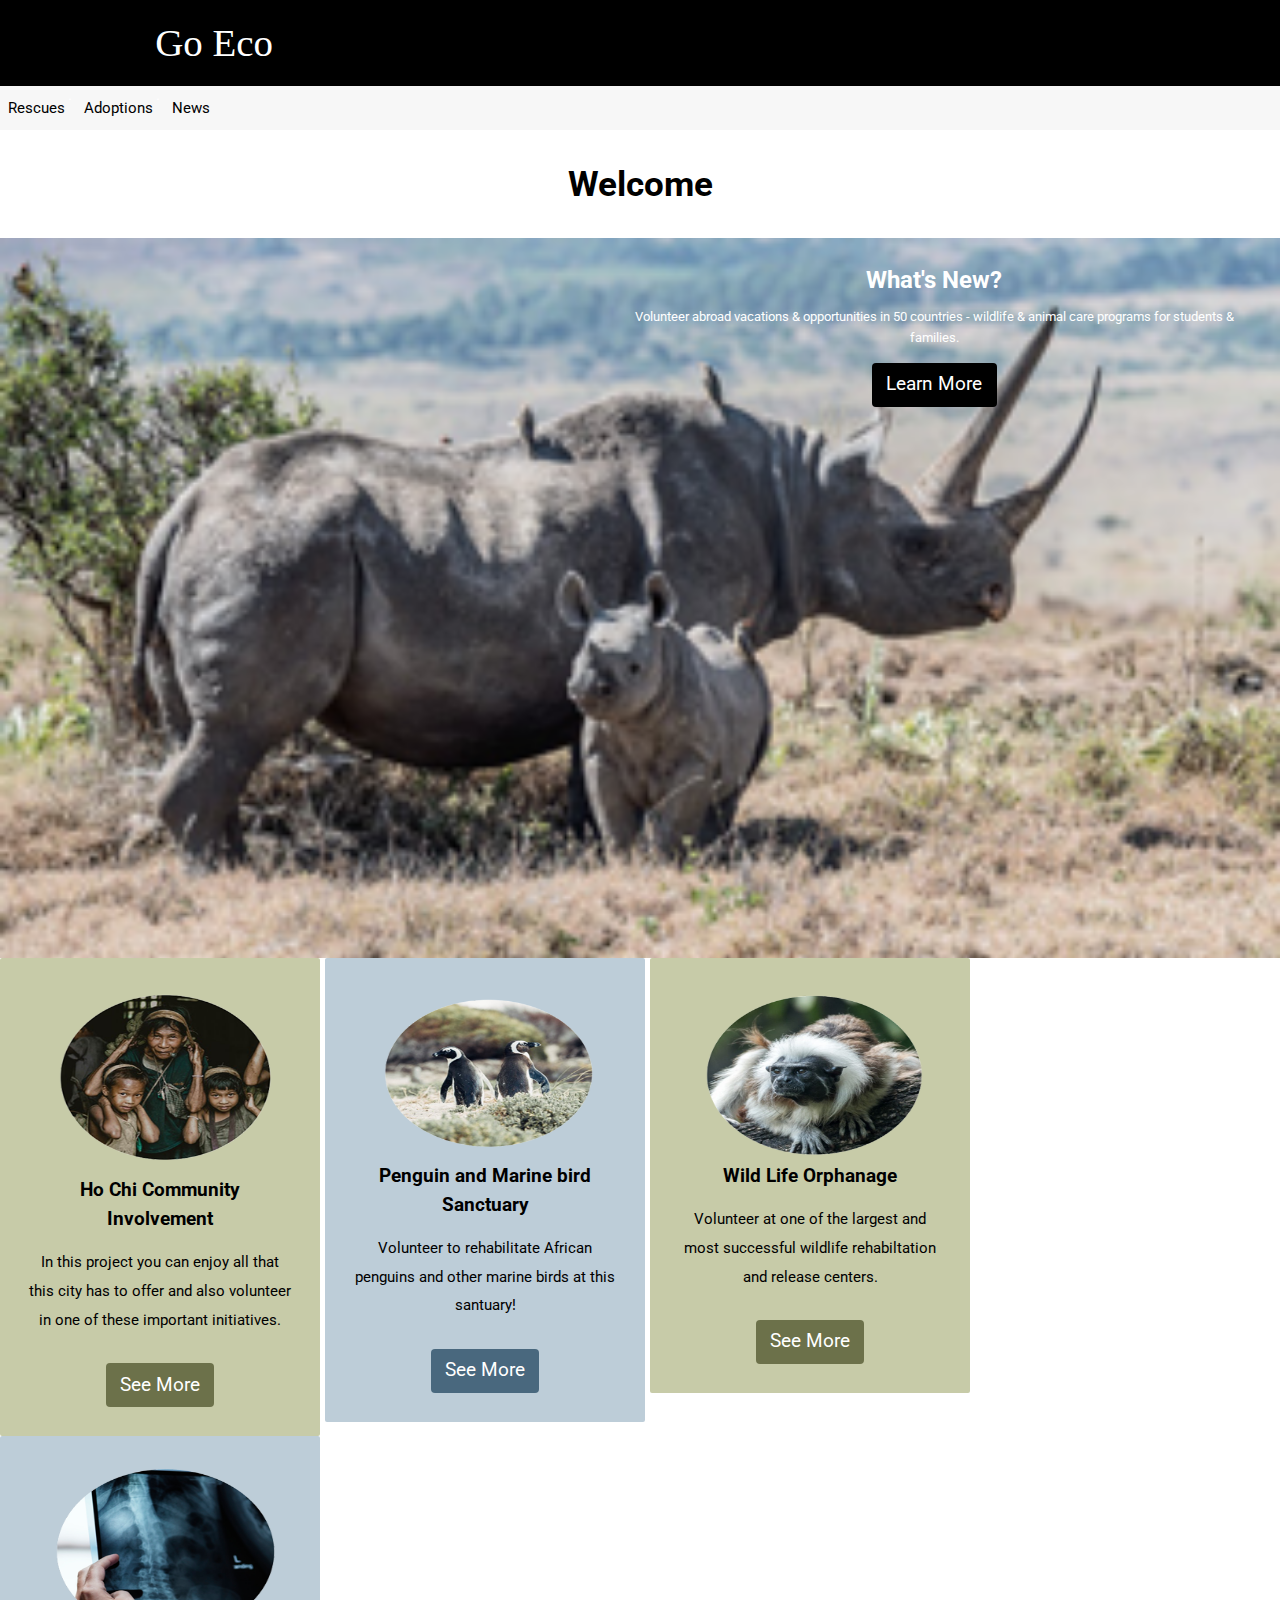
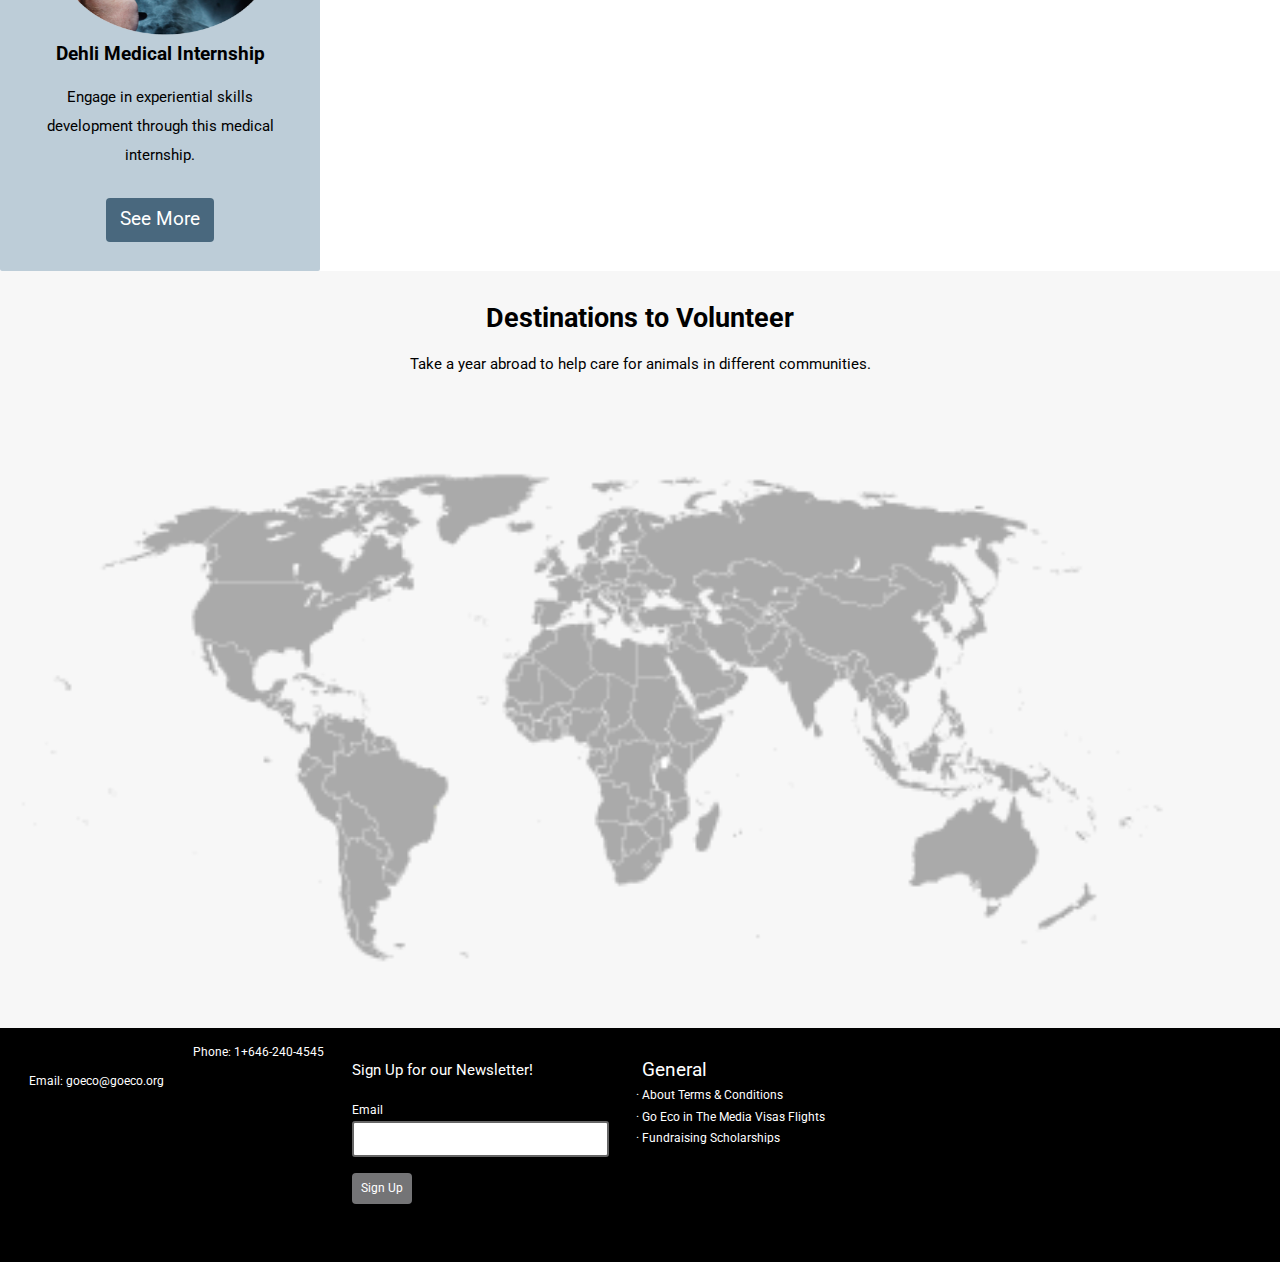
==== index.html @ 53621dcb "Change the image extension" ====
<!DOCTYPE html>
<html lang="en" dir="ltr">
<head>
  <meta charset="utf-8">
  <title>Go Eco</title>
  <meta name="viewport" content="width=device-width, initial-scale=1">
  <link href="css/modules.css" rel="stylesheet">
  <link href="css/grid.css" rel="stylesheet">
  <link href="css/type.css" rel="stylesheet">
  <link href="css/main.css" rel="stylesheet">
  <link href="https://fonts.googleapis.com/css?family=Roboto" rel="stylesheet">
  <link rel="shortcut icon" type="image/png" href="images/favicon.png">
</head>
<body>

  <ul class="skip-links">
    <li><a href="#nav">jump to navigation</a></li>
    <li><a href="#main">jump to the main content</a></li>
  </ul>

  <header role="banner" class="masthead">
    <div class="wrapper pad-t-1-2 pad-b-1-2 gutter-1-2">
      <p class="name zetta push-0">Go Eco</p>
    </div>

    <nav id="nav" role="navigation" class="nav list-group" tabindex="0">
      <div>
        <ul class="micro push-0">
          <li><a class="island-1-2 xs-1-4 s-1-4" href="rescues.html">Rescues</a></li>
          <li><a class="island-1-2 xs-1-4 s-1-4" href="adopt.html">Adoptions</a></li>
          <li><a class="island-1-2 xs-1-4 s-1-4" href="news.html">News</a></li>
        </ul>
      </div>
    </nav>
  </header>

  <main role="main" id="main" tabindex="0">
    <h1 class="text-center pad-t">Welcome</h1>
    <section>
      <div class="banner relative">
        <div class="embed embed-16by9">
          <img class="embed-item img-flex" src="images/rhinos.png" alt="A baby rhino with it's mother">
        </div>
        <div class="island header-float center-text absolute banner-content max-length">
          <h2 class="giga push-1-4">What's New?</h2>
          <p class="nano push-1-2">Volunteer abroad vacations & opportunities in 50 countries - wildlife & animal care programs for students & families.</p>
          <div class="text-center">
            <a href="news.html" class="btn learn">Learn More</a>
          </div>
        </div>
      </div>
    </section>

    <section class="unit">
      <div class="unit xs-1 s-1 m-1-2 l-1-4 card-g island text-center">
        <div class="embed embed-3by2">
          <img class="embed-item img-flex pic" src="images/community.png" alt="A group of Ho Chi community members">
        </div>
        <h2 class="kilo push-1-2 pad-t-1-2">Ho Chi Community Involvement</h2>
        <p class="micro">In this project you can enjoy all that this city has to offer and also volunteer in one of these important initiatives.</p>
        <a href="rescues.html" class="btn green sign kilo">See More</a>
      </div>

      <div class="unit xs-1 s-1 m-1-2 l-1-4 card-b island text-center">
        <div class="embed embed-3by2">
          <img class="embed-item img-flex pic" src="images/penguins.png" alt="Two penguins back to back">
        </div>
        <h2 class="kilo push-1-2">Penguin and Marine bird Sanctuary</h2>
        <p class="micro">Volunteer to rehabilitate African penguins and other marine birds at this santuary!</p>
        <a href="rescues.html" class="btn blue sign kilo">See More</a>
      </div>

      <div class="unit xs-1 s-1 m-1-2 l-1-4 card-g island text-center">
        <div class="embed embed-3by2">
          <img class="embed-item img-flex pic" src="images/wildlife.png" alt="Monkey on a branch">
        </div>
        <h2 class="kilo push-1-2">Wild Life Orphanage</h2>
        <p class="micro">Volunteer at one of the largest and most successful wildlife rehabiltation and release centers.</p>
        <a href="rescues.html" class="btn green sign kilo">See More</a>
      </div>

      <div class="unit xs-1 s-1 m-1-2 l-1-4 card-b island text-center">
        <div class="embed embed-3by2">
          <img class="embed-item img-flex pic" src="images/medical.png" alt="The x-ray of an animal spine">
        </div>
        <h2 class="kilo push-1-2">Dehli Medical Internship</h2>
        <p class="micro">Engage in experiential skills development through this medical internship.</p>
        <a href="rescues.html" class="btn blue sign kilo">See More</a>
      </div>

      <div class="unit destination">
        <h2 class="tera text-center pad-t push-1-2">Destinations to Volunteer</h2>
        <p class="text-center micro gutter-1-2 push-2">Take a year abroad to help care for animals in different communities.</p>
        <div class="embed embed-24by10 pic push-2">
          <img class="embed-item img-flex" src="images/map.png" alt="Animation of digital map">
        </div>
      </div>
    </section>
  </main>

  <footer role="contentinfo" class="grid end island-1-2">
    <div class="unit">
      <p class="micro white-type pico gutter-1-2 pad-t push-1-2">Email: goeco@goeco.org</p>
    </div>

    <div class="unit">
      <p class="micro white-type pico gutter-1-2 push-1-2">Phone: 1+646-240-4545</p>
    </div>

    <form class="unit" method="POST" action="https://formspree.io/sund0037@algonquinlive.com">
      <div class="unit push island-1-2">
        <p class="micro push-1-2 white-type">Sign Up for our Newsletter!</p>
        <label class="pico white-type" for="email">Email</label>
        <input class="push-1-2" id="email" type="email" name="email" required>
        <a href="news.html" class="btn sign-up sign pico">Sign Up</a>
      </div>
      <div class="unit island-1-2 xs-1-2 s-1-2 m-1-3">
        <p class="white-type kilo push-0">General</p>
        <ul class="white-type pico">
          <li>About</li>
          <li>Terms & Conditions</li>
          <li>Go Eco in The Media</li>
          <li>Visas</li>
          <li>Flights</li>
          <li>Fundraising</li>
          <li>Scholarships</li>
        </ul>
      </div>
    </form>
  </footer>

</body>
</html>
---- css/modules.css ----
/*
 * Modulifier || Code released under the UNLICENSE
 * Code under other copyrights & licenses listed below.
 * https://modulifier.web-dev.tools/#responsive;images;list-group;embed;media-object;icons;hidden;positioning;nice-lists;forms;buttons;accessibility;print
 */

@-moz-viewport { width: device-width; scale: 1; }
@-ms-viewport { width: device-width; scale: 1; }
@-o-viewport { width: device-width; scale: 1; }
@-webkit-viewport { width: device-width; scale: 1; }
@viewport { width: device-width; scale: 1; }

html {
  box-sizing: border-box;
  -moz-text-size-adjust: 100%;
  -ms-text-size-adjust: 100%;
  -webkit-text-size-adjust: 100%;
  text-size-adjust: 100%;
}

*, *::before, *::after {
  box-sizing: inherit;
}

body {
  margin: 0;
}

article,
aside,
details,
figcaption,
figure,
footer,
header,
main,
menu,
nav,
section,
summary {
  display: block;
}

audio,
canvas,
progress,
video {
  display: inline-block;
  vertical-align: baseline;
}

template {
  display: none;
}

details {
  cursor: pointer;
}

audio:not([controls]) {
  display: none;
  height: 0;
}

a,
area,
button,
input,
label,
select,
textarea,
[tabindex] {
  -ms-touch-action: manipulation;
  touch-action: manipulation;
}

img {
  border: 0;
}

.img-flex,
.img-flex img {
  display: block;
  width: 100%;
}

svg {
  fill: currentColor;
}

svg:not(:root) {
  overflow: hidden;
}

svg.img-flex {
  width: 100%;
  height: 100%;
}

.image-replacement, .ir {
  overflow: hidden;
  direction: ltr;
  text-align: left;
  text-indent: 100%;
  white-space: nowrap;
}

.list-group, .list-group-inline, .list-group--inline {
  padding-left: 0;
  list-style-type: none;
}

.list-group > dd {
  margin-left: 0;
}

.list-group-inline::before,
.list-group-inline::after,
.list-group--inline::before,
.list-group--inline::after {
  content: "";
  display: table;
}

.list-group-inline::after,
.list-group--inline::after {
  clear: both;
}

.list-group-inline > li,
.list-group--inline > li {
  display: inline-block;
}

.list-group-inline > dt,
.list-group--inline > dt {
  clear: left;
  float: left;
  width: 11em;
}

.list-group-inline > dd,
.list-group--inline > dd {
  float: left;
  min-width: 12em;
}

.embed {
  margin-left: 0;
  margin-right: 0;
  overflow: hidden;
  position: relative;
  width: 100%;
}

.embed-1by1, .embed--1by1 {
  padding-top: 100%; /* Square */
}

.embed-4by3, .embed--4by3 {
  padding-top: 75%; /* Traditional TV/computer screens */
}

.embed-iso216, .embed--iso216 {
  padding-top: 70.92%; /* A-standard paper sizes */
}

.embed-3by2, .embed--3by2 {
  padding-top: 66.6%; /* Classic 35 mm film & most digital photos, landscape */
}

.embed-2by3, .embed--2by3 {
  padding-top: 150%; /* Classic 35 mm film & most digital photos, portrait */
}

.embed-golden, .embed--golden {
  padding-top: 61.8%; /* The Golden Ratio */
}

.embed-16by9, .embed--16by9 {
  padding-top: 56.25%; /* HD TV */
}

.embed-185by100, .embed--185by100 {
  padding-top: 54.05%; /* Common widescreen cinema */
}

.embed-24by10, .embed--24by10 {
  padding-top: 41.667%; /* Widescreen cinema: 2.4:1 */
}

.embed-3by1, .embed--3by1 {
  padding-top: 33.3333%; /* Panorama photos */
}

.embed-4by1, .embed--4by1 {
  padding-top: 25%; /* Polyvision */
}

.embed-5by1, .embed--5by1 {
  padding-top: 20%; /* Really wide... */
}

.embed-item, .embed__item {
  min-height: 100%;
  left: 0;
  position: absolute;
  top: 0;
  width: 100%;
}

.media {
  overflow: hidden;
}

.media-img, .media__img {
  float: left;
}

.media-img-reversed, .media__img--reversed {
  float: right;
}

.media-img-stacked, .media__img--stacked {
  float: none;
}

.media-body, .media__body {
  overflow: hidden;
  min-width: 12em; /* Slightly less than 200px, responsiveness built in */
}

.icon {
  display: inline-block;
  position: relative;
  background: transparent none no-repeat center center;
  background-size: contain;
  vertical-align: middle;
}

.i-16, .i--16 {
  height: 16px;
  width: 16px;
}

.i-18, .i--18 {
  height: 18px;
  width: 18px;
}

.i-20, .i--20 {
  height: 20px;
  width: 20px;
}

.i-24, .i--24 {
  height: 24px;
  width: 24px;
}

.i-32, .i--32 {
  height: 32px;
  width: 32px;
}

.i-48, .i--48 {
  height: 48px;
  width: 48px;
}

.i-64, .i--64 {
  height: 64px;
  width: 64px;
}

.i-96, .i--96 {
  height: 96px;
  width: 96px;
}

.i-128, .i--128 {
  height: 128px;
  width: 128px;
}

.i-192, .i--192 {
  height: 192px;
  width: 192px;
}

.i-256, .i--256 {
  height: 256px;
  width: 256px;
}

.icon img,
.icon svg {
  left: 0;
  height: 100%;
  position: absolute;
  top: 0;
  width: 100%;
  fill: currentColor;
}

.icon-label {
  vertical-align: middle;
}

.icon-link,
.icon-link:focus,
.icon-link:hover {
  text-decoration: none;
}

[hidden], .hidden {
  /* stylelint-disable declaration-no-important */
  display: none !important;
  visibility: hidden !important;
  /* stylelint-enable */
}

.visually-hidden {
  height: 1px;
  margin: -1px;
  overflow: hidden;
  padding: 0;
  position: absolute;
  width: 1px;
  border: 0;
  clip: rect(0 0 0 0);
  clip-path: inset(50%);
}

.visually-hidden.focusable:active, .visually-hidden.focusable:focus {
  height: auto;
  margin: 0;
  overflow: visible;
  position: static;
  width: auto;
  clip: auto;
  clip-path: none;
}

.invisible {
  visibility: hidden;
}

.chop,
.crop {
  overflow: hidden;
}

.truncate {
  max-width: 100%;
  overflow: hidden;
  width: 100%;
  text-overflow: ellipsis;
  white-space: nowrap;
}

.scrollable {
  max-width: 100%;
  overflow-x: auto;
  overflow-y: hidden;
  -webkit-overflow-scrolling: touch;
}

.clearfix::after {
  content: " ";
  display: block;
  clear: both;
}

.left {
  float: left;
}

.right {
  float: right;
}

.center-text,
.center-flow {
  text-align: center;
}

.center-block {
  margin-left: auto;
  margin-right: auto;
}

.no-auto-margins,
.not-centered {
  /* stylelint-disable declaration-no-important */
  margin-left: 0 !important;
  margin-right: 0 !important;
  /* stylelint-enable */
}

.center-content,
.center-content-vertical,
.center-contents,
.center-contents-vertical {
  display: -webkit-flex;
  display: -ms-flexbox;
  display: flex;
  -webkit-justify-content: center;
  -ms-flex-pack: center;
  justify-content: center;
  -webkit-align-items: center;
  -ms-flex-align: center;
  align-items: center;
  -webkit-align-content: center;
  -ms-flex-line-pack: center;
  align-content: center;
  -webkit-flex-direction: column wrap;
  -ms-flex-direction: column wrap;
  flex-flow: column wrap;
}

.center-content-start,
.center-content-vertical-start,
.center-contents-start,
.center-contents-vertical-start {
  display: -webkit-flex;
  display: -ms-flexbox;
  display: flex;
  -webkit-justify-content: center;
  -ms-flex-pack: center;
  justify-content: center;
  -webkit-flex-direction: column wrap;
  -ms-flex-direction: column wrap;
  flex-flow: column wrap;
}

.center-content-horizontal,
.center-contents-horizontal {
  display: -webkit-flex;
  display: -ms-flexbox;
  display: flex;
  -webkit-justify-content: center;
  -ms-flex-pack: center;
  justify-content: center;
  -webkit-align-items: center;
  -ms-flex-align: center;
  align-items: center;
  -webkit-align-content: center;
  -ms-flex-line-pack: center;
  align-content: center;
  -webkit-flex-direction: row wrap;
  -ms-flex-direction: row wrap;
  flex-flow: row wrap;
}

.inline {
  display: inline;
}

.block {
  display: block;
}

.inline-block, .ib {
  display: inline-block;
}

.valign-top {
  vertical-align: top;
}

.valign-bottom {
  vertical-align: bottom;
}

.valign-middle {
  vertical-align: middle;
}

.fixed {
  position: fixed;
}

.relative {
  position: relative;
}

[class*="pin-"],
.absolute {
  position: absolute;
}

.static {
  position: static;
}

.zindex-1 {
  z-index: 1;
}

.zindex-2 {
  z-index: 2;
}

.zindex-3 {
  z-index: 3;
}

.zindex-1000 {
  z-index: 1000;
}

.pin-top-left,
.pin-left-top,
.pin-tl,
.pin-lt {
  top: 0;
  left: 0;
}

.pin-top-right,
.pin-right-top,
.pin-tr,
.pin-rt {
  top: 0;
  right: 0;
}

.pin-bottom-left,
.pin-left-bottom,
.pin-bl,
.pin-lb {
  bottom: 0;
  left: 0;
}

.pin-bottom-right,
.pin-right-bottom,
.pin-br,
.pin-rb {
  bottom: 0;
  right: 0;
}

.pin-top-center,
.pin-center-top,
.pin-tc,
.pin-ct {
  left: 50%;
  top: 0;
  transform: translateX(-50%);
}

.pin-bottom-center,
.pin-center-bottom,
.pin-bc,
.pin-cb {
  bottom: 0;
  left: 50%;
  transform: translateX(-50%);
}

.pin-center-left,
.pin-left-center,
.pin-cl,
.pin-lc {
  left: 0;
  top: 50%;
  transform: translateY(-50%);
}

.pin-center-right,
.pin-right-center,
.pin-cr,
.pin-rc {
  right: 0;
  top: 50%;
  transform: translateY(-50%);
}

.pin-center, .pin-c {
  left: 50%;
  top: 50%;
  transform: translate(-50%, -50%);
}

.width-quarter, .w-1-4 {
  width: 25%;
}

.width-half, .w-1-2 {
  width: 50%;
}

.width-full, .w-1 {
  width: 100%;
}

.height-quarter, .h-1-4 {
  height: 25%;
}

.height-half, .h-1-2 {
  height: 50%;
}

.height-full, .h-1 {
  height: 100%;
}

.height-win-quarter, .h-w-1-4 {
  height: 25vh;
  max-height: 46em;
}

.height-win-half, .h-w-1-2 {
  height: 50vh;
  max-height: 46em;
}

.height-win-full, .h-w-1 {
  height: 100vh;
  max-height: 46em;
}

ul {
  list-style-type: none;
}

ul > li::before {
  content: "·";
  float: left;
  margin-left: -1.6em;
  width: 1.3em;
  text-align: right;
}

ol {
  counter-reset: ol-simple-numbers;
  list-style-type: none;
}

ol > li::before {
  float: left;
  margin-left: -1.6em;
  width: 1.3em;
  counter-increment: ol-simple-numbers;
  content: counter(ol-simple-numbers);
  text-align: right;
}

.list-group > li::before,
.list-group-inline > li::before,
.list-group--inline > li::before {
  content: none;
}

/* stylelint-disable no-descending-specificity */

/*
 * (c) Nicolas Gallagher and Jonathan Neal of Normalize.css || MIT License
 *     https://necolas.github.io/normalize.css/
 */

button,
input,
optgroup,
select,
textarea {
  color: inherit;
  font: inherit;
  margin: 0;
}

button,
input {
  overflow: visible;
}

button,
select {
  text-transform: none;
}

button,
html [type="button"],
[type="reset"],
[type="submit"] {
  -webkit-appearance: button;
  cursor: pointer;
}

button[disabled],
html input[disabled] {
  cursor: default;
}

button::-moz-focus-inner,
input::-moz-focus-inner {
  border: 0;
  padding: 0;
}

[type="checkbox"],
[type="radio"] {
  opacity: 0;
  position: absolute;
  height: 1px;
  width: 1px;
}

[type="number"]::-webkit-inner-spin-button,
[type="number"]::-webkit-outer-spin-button {
  height: auto;
}

[type="search"]::-webkit-search-cancel-button,
[type="search"]::-webkit-search-decoration {
  -webkit-appearance: none;
}

fieldset {
  padding-left: 0;
  padding-right: 0;

  border: 0;
  border-top: 2px solid #666;
}

legend {
  color: inherit;
  display: table;
  max-width: 100%;
  padding: 0 .3em 0 0;
  white-space: normal;

  border: 0;

  font-weight: bold;
}

optgroup {
  font-weight: bold;
}

::-webkit-input-placeholder {
  color: inherit;
  opacity: .54;
}

::-webkit-file-upload-button {
  -webkit-appearance: button;
  font: inherit;
}

/* End Normalize.css code */

label,
.label-block {
  display: block;
  cursor: pointer;
}

[type="checkbox"] + label,
[type="radio"] + label,
.label-inline {
  display: inline-block;
}

input:not([type]),
[type="text"],
[type="number"],
[type="search"],
[type="url"],
[type="email"],
[type="password"],
[type="tel"],
[type="datetime-local"],
[type="month"],
[type="week"],
[type="date"],
[type="time"],
[type="range"],
select,
textarea {
  -moz-appearance: none;
  -webkit-appearance: none;
  appearance: none;
}

input,
textarea {
  display: block;
  width: 100%;

  background-color: #fff;
  border: 2px solid #666;
  border-radius: 0;
}

label {
  vertical-align: middle;
}

textarea {
  max-width: 100%;
  min-height: 4em;
  overflow: auto;
}

[type="color"] {
  display: inline-block;
  width: 2em;
}

select {
  display: block;
  width: 100%;

  background-image: url("data:image/svg+xml,%3Csvg xmlns='http://www.w3.org/2000/svg' width='256' height='256' viewBox='0 0 256 256'%3E%3Cpath fill='none' stroke='%23000' stroke-miterlimit='10' stroke-width='70' d='M36.3 82.1l91.9 91.8 91.5-91.8'/%3E%3C/svg%3E");
  background-repeat: no-repeat;
  background-position: calc(100% - .4em) center;
  background-size: 18px auto;
  background-color: #fff;
  border: 2px solid #666;
  border-radius: 0;
}

[type="checkbox"] + label::before {
  content: " ";
  display: inline-block;
  height: 1.8em;
  margin-right: .3em;
  position: relative;
  vertical-align: middle;
  top: -.1em;
  width: 1.8em;

  background-color: #fff;
  background-size: cover;
  border: 2px solid #666;

  line-height: inherit;
}

[type="checkbox"]:checked + label::before {
  background-image: url("data:image/svg+xml,%3Csvg xmlns='http://www.w3.org/2000/svg' width='256' height='256' viewBox='0 0 256 256'%3E%3Cpath fill='none' stroke='%23000' stroke-miterlimit='10' stroke-width='50' d='M49.9 130.1l50.8 50.7L206.1 75.2'/%3E%3C/svg%3E");
}

[type="checkbox"]:focus + label::before {
  outline: 3px solid #000;
  z-index: 1000;
}

[type="radio"] + label::before {
  content: " ";
  display: inline-block;
  height: 1.8em;
  margin-right: .3em;
  position: relative;
  vertical-align: middle;
  top: -.1em;
  width: 1.8em;

  background-color: #fff;
  background-size: cover;
  border: 2px solid #666;
  border-radius: 50%;

  line-height: inherit;
}

[type="radio"]:checked + label::before {
  background-image: url("data:image/svg+xml,%3Csvg xmlns='http://www.w3.org/2000/svg' width='256' height='256' viewBox='0 0 256 256'%3E%3Ccircle cx='128' cy='128' r='70.4'/%3E%3C/svg%3E");
}

[type="radio"]:focus + label::before,
[type="radio"] + label:focus::before {
  box-shadow: 0 0 0 3px #000;
  z-index: 1000;
}

[type="range"] {
  border: 0;
  background-color: #fff;
}

[type="range"]::-webkit-slider-runnable-track {
  height: 6px;

  -webkit-appearance: none;
  appearance: none;
  background-color: #ccc;
  border: 0;
  border-radius: 3px;
}

[type="range"]:active::-webkit-slider-runnable-track {
  background-color: #ccc;
}

[type="range"]::-moz-range-track {
  height: 6px;

  -moz-appearance: none;
  appearance: none;
  background-color: #ccc;
  border: 0;
  border-radius: 3px;
}

[type="range"]:active::-moz-range-track {
  background-color: #ccc;
}

[type="range"]::-ms-track {
  height: 6px;

  -ms-appearance: none;
  appearance: none;
  background-color: #ccc;
  border: 0;
  border-radius: 3px;
}

[type="range"]:active::-ms-track {
  background-color: #ccc;
}

[type="range"]::-webkit-slider-thumb {
  margin-top: -4px;
  height: 16px;
  width: 16px;

  -webkit-appearance: none;
  appearance: none;
  background-color: #000;
  border: none;
  border-radius: 50%;
}

[type="range"]:hover::-webkit-slider-thumb {
  background-color: #000;
}

[type="range"]:active::-webkit-slider-thumb {
  background-color: #000;
}

[type="range"]::-moz-range-thumb {
  margin-top: -4px;
  height: 16px;
  width: 16px;

  -webkit-appearance: none;
  appearance: none;
  background-color: #000;
  border: none;
  border-radius: 50%;
}

[type="range"]:hover::-moz-range-thumb {
  background-color: #000;
}

[type="range"]:active::-moz-range-thumb {
  background-color: #000;
}

[type="range"]::-ms-thumb {
  margin-top: -4px;
  height: 16px;
  width: 16px;

  -webkit-appearance: none;
  appearance: none;
  background-color: #000;
  border: none;
  border-radius: 50%;
}

[type="range"]:hover::-ms-thumb {
  background-color: #000;
}

[type="range"]:active::-ms-thumb {
  background-color: #000;
}

[type="checkbox"].hide-custom-input + label::before,
[type="checkbox"] + .hide-custom-input::before,
[type="radio"].hide-custom-input + label::before,
[type="radio"] + .hide-custom-input::before {
  content: none;
  display: none;
}

/* stylelint-enable */

.link-box {
  display: block;
  text-decoration: none;
}

/* stylelint-disable no-descending-specificity */

button,
.btn {
  cursor: pointer;
  display: inline-block;
  margin: 0;
  overflow: visible;
  padding: .375em .75em .42em;
  -webkit-appearance: none;
  -moz-appearance: none;
  appearance: none;
  background-color: #333;
  border-radius: 4px;
  border: 3px solid #333;
  color: #fff;
  font: inherit;
  text-decoration: none;
  text-transform: none;
}

button::-moz-focus-inner {
  border: 0;
  padding: 0;
}

/* stylelint-enable */

button:focus,
button:hover,
.btn:focus,
.btn:hover {
  background-color: #000;
  border-color: #000;
  color: #fff;
}

button[disabled] {
  cursor: default;
}

.btn-light, .btn--light {
  background-color: #e2e2e2;
  border-color: #e2e2e2;
  color: #000;
}

.btn-light:focus,
.btn-light:hover,
.btn--light:focus,
.btn--light:hover {
  background-color: #666;
  border-color: #666;
  color: #fff;
}

.btn-ghost,
.btn--ghost {
  background-color: transparent;
  border-color: #333;
  color: #000;
}

.btn-ghost:focus,
.btn-ghost:hover,
.btn--ghost:focus,
.btn--ghost:hover {
  background-color: #e2e2e2;
  border-color: #000;
  color: #000;
}

.btn-link {
  display: inline;
  padding: 0;
  background-color: transparent;
  border-radius: 0;
  border: 0;
  color: inherit;
}

.btn-link:focus,
.btn-link:hover {
  background-color: transparent;
  color: inherit;
}

a:hover, a:active {
  outline: none;
}

a:focus,
[tabindex="0"]:focus,
details:focus,
summary:focus,
input:focus,
textarea:focus,
button:focus,
select:focus {
  outline: 3px solid #000;
  outline-offset: 0;
}

a:focus, [tabindex="0"]:focus {
  outline-offset: 3px;
}

.skip-links {
  margin: 0;
  padding: 0;
  list-style-type: none;
}

.skip-links > li::before {
  content: none; /* Remove the bullets if nice lists is selected */
}

.skip-links a,
.skip-links button {
  padding: .5em .75em;
  position: absolute;
  top: -10em;
  z-index: 10000; /* To make sure they're always on top */
  background-color: #000;
  border: 0;
  color: #fff;
  font-size: 1.125rem;
  font-weight: bold;
  text-decoration: none;
}

.skip-links a:focus,
.skip-links button:focus {
  outline-offset: 3px;
  top: 0;
}

[aria-busy="true"] {
  cursor: progress;
}

[aria-controls] {
  cursor: pointer;
}

[aria-disabled] {
  cursor: default;
}

.print-only {
  display: none;
  visibility: hidden;
}

.page-break-before {
  page-break-before: always;
}

.page-break-after {
  page-break-after: always;
}

.no-page-break-inside {
  page-break-inside: avoid;
}

@media print {

  /* stylelint-disable declaration-no-important */

  .no-print {
    display: none !important;
    visibility: hidden !important;
  }

  .print-only,
  .force-print {
    display: block !important;
    visibility: visible !important;
  }

  /* stylelint-enable */

  .visually-hidden.force-print {
    height: auto;
    margin: 0;
    overflow: visible;
    padding: 0;
    position: static;
    width: auto;
    border: 0;
    clip: initial;
    clip-path: none;
  }

  /*
   * (c) Fabien Sa || MIT License
   *     http://bafs.github.io/Gutenberg/
   */

  table,
  blockquote,
  pre,
  code,
  figure,
  li,
  hr,
  ul,
  ol,
  a,
  tr {
    page-break-inside: avoid;
  }

  h1, h2, h3, h4, h5, h6, p, a {
    orphans: 3;
    widows: 3;
  }

  h1,
  h2,
  h3,
  h4,
  h5,
  h6 {
    page-break-after: avoid;
    page-break-inside: avoid;
  }

  h1 + p,
  h2 + p,
  h3 + p,
  h4 + p,
  h5 + p,
  h6 + p {
    page-break-before: avoid;
  }

  img {
    page-break-after: auto;
    page-break-before: auto;
    page-break-inside: avoid;
  }

  /* stylelint-disable declaration-no-important */

  pre {
    white-space: pre-wrap !important;
    word-wrap: break-word;
  }

  /* stylelint-enable */

  /* End Gutenberg code */

  /*
   * (c) HTML5 Boilerplate || MIT License
   *     https://html5boilerplate.com/
   */

  /* stylelint-disable declaration-no-important */

  *, *::before, *::after, *::first-letter, *::first-line {
    background: none transparent !important;
    color: #000 !important;
    box-shadow: none !important;
    text-shadow: none !important;
  }

  /* stylelint-enable */

  a, a:visited {
    text-decoration: underline;
  }

  a[href]::after {
    content: " (" attr(href) ")";
  }

  abbr[title]::after {
    content: " (" attr(title) ")";
  }

  a[href^="#"]::after,
  a[href^="javascript:"]::after,
  a.no-print-href::after,
  a.href-no-print::after {
    content: "";
  }

  thead {
    display: table-header-group;
  }

  /* End HTML5 Boilerplate code */

}
---- css/grid.css ----
/*
  Gridifier || Code released under the UNLICENSE
  https://gridifier.web-dev.tools/#xs,4,0,0,0;s,4,25,0,0;m,4,38,1,1;l,4,60,1,1
*/

.grid {
  margin: 0;
  padding: 0;
  letter-spacing: -.31em;
  text-rendering: optimizeSpeed;
  display: -webkit-flex;
  display: -ms-flexbox;
  display: flex;
  -webkit-flex-flow: row wrap;
  -ms-flex-flow: row wrap;
  flex-flow: row wrap;
}

.grid-bottom {
  -webkit-align-items: flex-end;
  -ms-align-items: flex-end;
  align-items: flex-end;
}

.grid-middle {
  -webkit-align-items: center;
  -ms-align-items: center;
  align-items: center;
}

.grid-stretch {
  -webkit-align-items: stretch;
  -ms-align-items: stretch;
  align-items: stretch;
}

.opera-only :-o-prefocus,
.grid {
  word-spacing: -.43em;
}

.unit {
  letter-spacing: normal;
  text-rendering: auto;
  vertical-align: top;
  word-spacing: normal;
  display: inline-block;
  visibility: visible;
}

.grid-bottom .unit {
  vertical-align: bottom;
}

.grid-middle .unit {
  vertical-align: middle;
}

[class*="unit-push-"],
[class*="unit-pull-"] {
  position: relative;
}

.unit-content-distribute {
  display: -ms-flexbox;
  display: -webkit-flex;
  display: flex;
  -ms-flex-direction: column;
  -webkit-flex-direction: column;
  flex-direction: column;
  -ms-flex-pack: justify;
  -webkit-justify-content: space-between;
  justify-content: space-between;
}

.unit-content-center,
.unit-content-center-vertical {
  display: -webkit-flex;
  display: -ms-flexbox;
  display: flex;
  -webkit-justify-content: center;
  -ms-flex-pack: center;
  justify-content: center;
  -webkit-align-items: center;
  -ms-flex-align: center;
  align-items: center;
  -webkit-align-content: center;
  -ms-flex-line-pack: center;
  align-content: center;
  -webkit-flex-direction: column wrap;
  -ms-flex-direction: column wrap;
  flex-flow: column wrap;
}

.unit-content-center-horizontal {
  display: -webkit-flex;
  display: -ms-flexbox;
  display: flex;
  -webkit-justify-content: center;
  -ms-flex-pack: center;
  justify-content: center;
  -webkit-align-items: center;
  -ms-flex-align: center;
  align-items: center;
  -webkit-align-content: center;
  -ms-flex-line-pack: center;
  align-content: center;
  -webkit-flex-direction: row wrap;
  -ms-flex-direction: row wrap;
  flex-flow: row wrap;
}

.content-fill,
.content-stretch {
  -ms-flex-grow: 2;
  -webkit-flex-grow: 2;
  flex-grow: 2;
  max-width: 100%; /* @bugfix: IE 10, 11 */
}

.content-shrink {
  -ms-align-self: center;
  -webkit-align-self: center;
  align-self: center;
}

.unit-xs-hidden,
.xs-0 {
  display: none;
  visibility: hidden;
}

.unit-xs-centered {
  margin: 0 auto;
}

.unit-xs-1,
.xs-1 {
  display: block;
  visibility: visible;
  width: 100%;
}

.unit-xs-1-2,
.xs-1-2 {
  width: 50%;
}

.unit-xs-1-3,
.xs-1-3 {
  width: 33.3333%;
}

.unit-xs-2-3,
.xs-2-3 {
  width: 66.6667%;
}

.unit-xs-1-4,
.xs-1-4 {
  width: 25%;
}

.unit-xs-3-4,
.xs-3-4 {
  width: 75%;
}

.unit-xs-1-2,
.xs-1-2,
.unit-xs-1-3,
.xs-1-3,
.unit-xs-2-3,
.xs-2-3,
.unit-xs-1-4,
.xs-1-4,
.unit-xs-3-4,
.xs-3-4 {
  display: inline-block;
  visibility: visible;
}

.unit-xs-1-2[class*="-content-"],
.xs-1-2[class*="-content-"],
.unit-xs-1-3[class*="-content-"],
.xs-1-3[class*="-content-"],
.unit-xs-2-3[class*="-content-"],
.xs-2-3[class*="-content-"],
.unit-xs-1-4[class*="-content-"],
.xs-1-4[class*="-content-"],
.unit-xs-3-4[class*="-content-"],
.xs-3-4[class*="-content-"] {
  display: -webkit-flex;
  display: -ms-flexbox;
  display: flex;
}

.unit-xs-content-distribute,
.xs-content-distribute {
  display: -ms-flexbox;
  display: -webkit-flex;
  display: flex;
  -ms-flex-direction: column;
  -webkit-flex-direction: column;
  flex-direction: column;
  -ms-flex-pack: justify;
  -webkit-justify-content: space-between;
  justify-content: space-between;
}

.unit-xs-content-center,
.unit-xs-content-center-vertical {
  display: -webkit-flex;
  display: -ms-flexbox;
  display: flex;
  -webkit-justify-content: center;
  -ms-flex-pack: center;
  justify-content: center;
  -webkit-align-items: center;
  -ms-flex-align: center;
  align-items: center;
  -webkit-align-content: center;
  -ms-flex-line-pack: center;
  align-content: center;
  -webkit-flex-direction: column wrap;
  -ms-flex-direction: column wrap;
  flex-flow: column wrap;
}

.unit-xs-content-center-horizontal {
  display: -webkit-flex;
  display: -ms-flexbox;
  display: flex;
  -webkit-justify-content: center;
  -ms-flex-pack: center;
  justify-content: center;
  -webkit-align-items: center;
  -ms-flex-align: center;
  align-items: center;
  -webkit-align-content: center;
  -ms-flex-line-pack: center;
  align-content: center;
  -webkit-flex-direction: row wrap;
  -ms-flex-direction: row wrap;
  flex-flow: row wrap;
}

.xs-content-fill,
.xs-content-stretch {
  -ms-flex-grow: 2;
  -webkit-flex-grow: 2;
  flex-grow: 2;
  max-width: 100%; /* @bugfix: IE 10, 11 */
}

.xs-content-shrink {
  -ms-align-self: center;
  -webkit-align-self: center;
  align-self: center;
}

@media only screen and (min-width: 25em) {

  .unit-s-hidden,
  .s-0 {
    display: none;
    visibility: hidden;
  }

  .unit-s-centered {
    margin: 0 auto;
  }

  .unit-s-1,
  .s-1 {
    display: block;
    visibility: visible;
    width: 100%;
  }

  .unit-s-1-2,
  .s-1-2 {
    width: 50%;
  }

  .unit-s-1-3,
  .s-1-3 {
    width: 33.3333%;
  }

  .unit-s-2-3,
  .s-2-3 {
    width: 66.6667%;
  }

  .unit-s-1-4,
  .s-1-4 {
    width: 25%;
  }

  .unit-s-3-4,
  .s-3-4 {
    width: 75%;
  }

  .unit-s-1-2,
  .s-1-2,
  .unit-s-1-3,
  .s-1-3,
  .unit-s-2-3,
  .s-2-3,
  .unit-s-1-4,
  .s-1-4,
  .unit-s-3-4,
  .s-3-4 {
    display: inline-block;
    visibility: visible;
  }

  .unit-s-1-2[class*="-content-"],
  .s-1-2[class*="-content-"],
  .unit-s-1-3[class*="-content-"],
  .s-1-3[class*="-content-"],
  .unit-s-2-3[class*="-content-"],
  .s-2-3[class*="-content-"],
  .unit-s-1-4[class*="-content-"],
  .s-1-4[class*="-content-"],
  .unit-s-3-4[class*="-content-"],
  .s-3-4[class*="-content-"] {
    display: -webkit-flex;
    display: -ms-flexbox;
    display: flex;
  }

  .unit-s-content-distribute,
  .s-content-distribute {
    display: -ms-flexbox;
    display: -webkit-flex;
    display: flex;
    -ms-flex-direction: column;
    -webkit-flex-direction: column;
    flex-direction: column;
    -ms-flex-pack: justify;
    -webkit-justify-content: space-between;
    justify-content: space-between;
  }

  .unit-s-content-center,
  .unit-s-content-center-vertical {
    display: -webkit-flex;
    display: -ms-flexbox;
    display: flex;
    -webkit-justify-content: center;
    -ms-flex-pack: center;
    justify-content: center;
    -webkit-align-items: center;
    -ms-flex-align: center;
    align-items: center;
    -webkit-align-content: center;
    -ms-flex-line-pack: center;
    align-content: center;
    -webkit-flex-direction: column wrap;
    -ms-flex-direction: column wrap;
    flex-flow: column wrap;
  }

  .unit-s-content-center-horizontal {
    display: -webkit-flex;
    display: -ms-flexbox;
    display: flex;
    -webkit-justify-content: center;
    -ms-flex-pack: center;
    justify-content: center;
    -webkit-align-items: center;
    -ms-flex-align: center;
    align-items: center;
    -webkit-align-content: center;
    -ms-flex-line-pack: center;
    align-content: center;
    -webkit-flex-direction: row wrap;
    -ms-flex-direction: row wrap;
    flex-flow: row wrap;
  }

  .s-content-fill,
  .s-content-stretch {
    -ms-flex-grow: 2;
    -webkit-flex-grow: 2;
    flex-grow: 2;
    max-width: 100%; /* @bugfix: IE 10, 11 */
  }

  .s-content-shrink {
    -ms-align-self: center;
    -webkit-align-self: center;
    align-self: center;
  }

}

@media only screen and (min-width: 38em) {

  .unit-m-hidden,
  .m-0 {
    display: none;
    visibility: hidden;
  }

  .unit-m-centered {
    margin: 0 auto;
  }

  .unit-m-1,
  .m-1 {
    display: block;
    visibility: visible;
    width: 100%;
  }

  .unit-offset-m-0 {
    margin-left: 0;
  }

  .unit-push-m-0,
  .unit-pull-m-0 {
    left: 0;
  }

  .unit-m-1-2,
  .m-1-2 {
    width: 50%;
  }

  .unit-offset-m-1-2 {
    margin-left: 50%;
  }

  .unit-push-m-1-2 {
    left: 50%;
  }

  .unit-pull-m-1-2 {
    left: -50%;
  }

  .unit-m-1-3,
  .m-1-3 {
    width: 33.3333%;
  }

  .unit-offset-m-1-3 {
    margin-left: 33.3333%;
  }

  .unit-push-m-1-3 {
    left: 33.3333%;
  }

  .unit-pull-m-1-3 {
    left: -33.3333%;
  }

  .unit-m-2-3,
  .m-2-3 {
    width: 66.6667%;
  }

  .unit-offset-m-2-3 {
    margin-left: 66.6667%;
  }

  .unit-push-m-2-3 {
    left: 66.6667%;
  }

  .unit-pull-m-2-3 {
    left: -66.6667%;
  }

  .unit-m-1-4,
  .m-1-4 {
    width: 25%;
  }

  .unit-offset-m-1-4 {
    margin-left: 25%;
  }

  .unit-push-m-1-4 {
    left: 25%;
  }

  .unit-pull-m-1-4 {
    left: -25%;
  }

  .unit-m-3-4,
  .m-3-4 {
    width: 75%;
  }

  .unit-offset-m-3-4 {
    margin-left: 75%;
  }

  .unit-push-m-3-4 {
    left: 75%;
  }

  .unit-pull-m-3-4 {
    left: -75%;
  }

  .unit-m-1-2,
  .m-1-2,
  .unit-m-1-3,
  .m-1-3,
  .unit-m-2-3,
  .m-2-3,
  .unit-m-1-4,
  .m-1-4,
  .unit-m-3-4,
  .m-3-4 {
    display: inline-block;
    visibility: visible;
  }

  .unit-m-1-2[class*="-content-"],
  .m-1-2[class*="-content-"],
  .unit-m-1-3[class*="-content-"],
  .m-1-3[class*="-content-"],
  .unit-m-2-3[class*="-content-"],
  .m-2-3[class*="-content-"],
  .unit-m-1-4[class*="-content-"],
  .m-1-4[class*="-content-"],
  .unit-m-3-4[class*="-content-"],
  .m-3-4[class*="-content-"] {
    display: -webkit-flex;
    display: -ms-flexbox;
    display: flex;
  }

  .unit-m-content-distribute,
  .m-content-distribute {
    display: -ms-flexbox;
    display: -webkit-flex;
    display: flex;
    -ms-flex-direction: column;
    -webkit-flex-direction: column;
    flex-direction: column;
    -ms-flex-pack: justify;
    -webkit-justify-content: space-between;
    justify-content: space-between;
  }

  .unit-m-content-center,
  .unit-m-content-center-vertical {
    display: -webkit-flex;
    display: -ms-flexbox;
    display: flex;
    -webkit-justify-content: center;
    -ms-flex-pack: center;
    justify-content: center;
    -webkit-align-items: center;
    -ms-flex-align: center;
    align-items: center;
    -webkit-align-content: center;
    -ms-flex-line-pack: center;
    align-content: center;
    -webkit-flex-direction: column wrap;
    -ms-flex-direction: column wrap;
    flex-flow: column wrap;
  }

  .unit-m-content-center-horizontal {
    display: -webkit-flex;
    display: -ms-flexbox;
    display: flex;
    -webkit-justify-content: center;
    -ms-flex-pack: center;
    justify-content: center;
    -webkit-align-items: center;
    -ms-flex-align: center;
    align-items: center;
    -webkit-align-content: center;
    -ms-flex-line-pack: center;
    align-content: center;
    -webkit-flex-direction: row wrap;
    -ms-flex-direction: row wrap;
    flex-flow: row wrap;
  }

  .m-content-fill,
  .m-content-stretch {
    -ms-flex-grow: 2;
    -webkit-flex-grow: 2;
    flex-grow: 2;
    max-width: 100%; /* @bugfix: IE 10, 11 */
  }

  .m-content-shrink {
    -ms-align-self: center;
    -webkit-align-self: center;
    align-self: center;
  }

}

@media only screen and (min-width: 60em) {

  .unit-l-hidden,
  .l-0 {
    display: none;
    visibility: hidden;
  }

  .unit-l-centered {
    margin: 0 auto;
  }

  .unit-l-1,
  .l-1 {
    display: block;
    visibility: visible;
    width: 100%;
  }

  .unit-offset-l-0 {
    margin-left: 0;
  }

  .unit-push-l-0,
  .unit-pull-l-0 {
    left: 0;
  }

  .unit-l-1-2,
  .l-1-2 {
    width: 50%;
  }

  .unit-offset-l-1-2 {
    margin-left: 50%;
  }

  .unit-push-l-1-2 {
    left: 50%;
  }

  .unit-pull-l-1-2 {
    left: -50%;
  }

  .unit-l-1-3,
  .l-1-3 {
    width: 33.3333%;
  }

  .unit-offset-l-1-3 {
    margin-left: 33.3333%;
  }

  .unit-push-l-1-3 {
    left: 33.3333%;
  }

  .unit-pull-l-1-3 {
    left: -33.3333%;
  }

  .unit-l-2-3,
  .l-2-3 {
    width: 66.6667%;
  }

  .unit-offset-l-2-3 {
    margin-left: 66.6667%;
  }

  .unit-push-l-2-3 {
    left: 66.6667%;
  }

  .unit-pull-l-2-3 {
    left: -66.6667%;
  }

  .unit-l-1-4,
  .l-1-4 {
    width: 25%;
  }

  .unit-offset-l-1-4 {
    margin-left: 25%;
  }

  .unit-push-l-1-4 {
    left: 25%;
  }

  .unit-pull-l-1-4 {
    left: -25%;
  }

  .unit-l-3-4,
  .l-3-4 {
    width: 75%;
  }

  .unit-offset-l-3-4 {
    margin-left: 75%;
  }

  .unit-push-l-3-4 {
    left: 75%;
  }

  .unit-pull-l-3-4 {
    left: -75%;
  }

  .unit-l-1-2,
  .l-1-2,
  .unit-l-1-3,
  .l-1-3,
  .unit-l-2-3,
  .l-2-3,
  .unit-l-1-4,
  .l-1-4,
  .unit-l-3-4,
  .l-3-4 {
    display: inline-block;
    visibility: visible;
  }

  .unit-l-1-2[class*="-content-"],
  .l-1-2[class*="-content-"],
  .unit-l-1-3[class*="-content-"],
  .l-1-3[class*="-content-"],
  .unit-l-2-3[class*="-content-"],
  .l-2-3[class*="-content-"],
  .unit-l-1-4[class*="-content-"],
  .l-1-4[class*="-content-"],
  .unit-l-3-4[class*="-content-"],
  .l-3-4[class*="-content-"] {
    display: -webkit-flex;
    display: -ms-flexbox;
    display: flex;
  }

  .unit-l-content-distribute,
  .l-content-distribute {
    display: -ms-flexbox;
    display: -webkit-flex;
    display: flex;
    -ms-flex-direction: column;
    -webkit-flex-direction: column;
    flex-direction: column;
    -ms-flex-pack: justify;
    -webkit-justify-content: space-between;
    justify-content: space-between;
  }

  .unit-l-content-center,
  .unit-l-content-center-vertical {
    display: -webkit-flex;
    display: -ms-flexbox;
    display: flex;
    -webkit-justify-content: center;
    -ms-flex-pack: center;
    justify-content: center;
    -webkit-align-items: center;
    -ms-flex-align: center;
    align-items: center;
    -webkit-align-content: center;
    -ms-flex-line-pack: center;
    align-content: center;
    -webkit-flex-direction: column wrap;
    -ms-flex-direction: column wrap;
    flex-flow: column wrap;
  }

  .unit-l-content-center-horizontal {
    display: -webkit-flex;
    display: -ms-flexbox;
    display: flex;
    -webkit-justify-content: center;
    -ms-flex-pack: center;
    justify-content: center;
    -webkit-align-items: center;
    -ms-flex-align: center;
    align-items: center;
    -webkit-align-content: center;
    -ms-flex-line-pack: center;
    align-content: center;
    -webkit-flex-direction: row wrap;
    -ms-flex-direction: row wrap;
    flex-flow: row wrap;
  }

  .l-content-fill,
  .l-content-stretch {
    -ms-flex-grow: 2;
    -webkit-flex-grow: 2;
    flex-grow: 2;
    max-width: 100%; /* @bugfix: IE 10, 11 */
  }

  .l-content-shrink {
    -ms-align-self: center;
    -webkit-align-self: center;
    align-self: center;
  }

}
---- css/type.css ----
/*
  Typografier || Code released under the UNLICENSE
  https://typografier.web-dev.tools/#0,100,1.3,1.067,0;38,110,1.4,1.125,1;60,120,1.5,1.125,1;90,130,1.5,1.125,1
*/

html {
  font-size: 100%;
  line-height: 1.3;
}

a {
  background-color: transparent;
  -webkit-text-decoration-skip: objects;
}

sub,
sup {
  font-size: .75em;
  line-height: 1px;
  position: relative;
  vertical-align: baseline;
}

sup {
  top: -.5em;
}

sub {
  bottom: -.25em;
}

pre,
code,
kbd,
samp {
  font-size: 1em;
}

abbr[title] {
  border-bottom: none;
  text-decoration: underline;
  text-decoration: underline dotted;
}

b,
strong {
  font-weight: bold;
}

dfn,
caption {
  font-style: italic;
}

hr {
  border: 0;
  border-top: 2px solid #000;
  height: 0;
}

table {
  border-collapse: collapse;
  border-spacing: 0;
  width: 100%;
  table-layout: fixed;
}

caption {
  text-align: left;
}

th,
td {
  border-bottom: 1px solid #000;
  text-align: left;
  vertical-align: top;
}

thead th {
  vertical-align: bottom;

  border-bottom-width: 2px;
}

.text-left {
  text-align: left;
}

.text-right {
  text-align: right;
}

.text-center {
  text-align: center;
}

.normal {
  font-weight: normal;
  font-style: normal;
}

.not-bold {
  font-weight: normal;
}

.not-italic {
  font-style: normal;
}

.bold {
  font-weight: bold;
}

.italic {
  font-style: italic;
}

.text-upper {
  text-transform: uppercase;
}

.text-lower {
  text-transform: lowercase;
}

.wrapper {
  margin-left: auto;
  margin-right: auto;
  max-width: 52em;
  width: 100%;
}

.wrapper-no-center {
  max-width: 52em;
  width: 100%;
}

.max-length {
  margin-left: auto;
  margin-right: auto;
  max-width: 36em;
  width: 100%;
}

.max-length-no-center {
  max-width: 36em;
  width: 100%;
}

h1,
h2,
h3,
h4,
h5,
h6,
p,
ul,
ol,
dl,
dd,
figure,
blockquote,
details,
hr,
fieldset,
pre,
table,
caption,
menu {
  margin: 0 0 1.3rem;
}

.tenamega {
  font-size: 2.0408rem;
  line-height: 2.925rem;
}

.tenakilo {
  font-size: 1.9127rem;
  line-height: 2.6rem;
}

.tena {
  font-size: 1.7926rem;
  line-height: 2.6rem;
}

.nina {
  font-size: 1.68rem;
  line-height: 2.275rem;
}

.yotta {
  font-size: 1.5745rem;
  line-height: 2.275rem;
}

.zetta {
  font-size: 1.4757rem;
  line-height: 1.95rem;
}

h1,
.exa {
  font-size: 1.383rem;
  line-height: 1.95rem;
}

h2,
.peta {
  font-size: 1.2962rem;
  line-height: 1.95rem;
}

h3,
.tera {
  font-size: 1.2148rem;
  line-height: 1.625rem;
}

h4,
.giga {
  font-size: 1.1385rem;
  line-height: 1.625rem;
}

h5,
.mega {
  font-size: 1.067rem;
  line-height: 1.625rem;
}

h6,
.kilo,
input,
textarea {
  font-size: 1rem;
  line-height: 1.3rem;
}

small,
.milli {
  font-size: .9372rem;
  line-height: 1.3rem;
}

.micro {
  font-size: .8784rem;
  line-height: 1.3rem;
}

.nano {
  font-size: .8232rem;
  line-height: 1.3rem;
}

.pico {
  font-size: .7715rem;
  line-height: 1.3rem;
}

ul {
  padding-left: 1em;
}

ol {
  padding-left: 1.6em;
}

input,
option,
select {
  height: calc(1.3rem + .1625rem + .1625rem);
}

[type="color"] {
  width: calc(1.3rem + .1625rem + .1625rem);
}

[type="checkbox"],
[type="radio"] {
  display: inline-block;
  height: auto;
}

.push {
  margin-bottom: 1.3rem;
}

.push-none,
.push-0 {
  margin-bottom: 0;
}

.push-double,
.push-2 {
  margin-bottom: 2.6rem;
}

.push-three-quarters,
.push-3-4 {
  margin-bottom: .975rem;
}

.push-half,
.push-1-2 {
  margin-bottom: .65rem;
}

.push-quarter,
.push-1-4 {
  margin-bottom: .325rem;
}

.push-eighth,
.push-1-8 {
  margin-bottom: .1625rem;
}

.push-right-eighth,
.push-r-1-8 {
  margin-right: .1625rem;
}

.push-right-quarter,
.push-r-1-4 {
  margin-right: .325rem;
}

.push-right-half,
.push-r-1-2 {
  margin-right: .65rem;
}

.push-right-three-quarters,
.push-r-3-4 {
  margin-right: .975rem;
}

.push-right,
.push-r {
  margin-right: 1.3rem;
}

.pad-top,
.pad-t {
  padding-top: 1.3rem;
}

.pad-bottom,
.pad-b {
  padding-bottom: 1.3rem;
}

.pad-top-double,
.pad-t-2 {
  padding-top: 2.6rem;
}

.pad-bottom-double,
.pad-b-2 {
  padding-bottom: 2.6rem;
}

.pad-top-three-quarters,
.pad-t-3-4 {
  padding-top: .975rem;
}

.pad-bottom-three-quarters,
.pad-b-3-4 {
  padding-bottom: .975rem;
}

.pad-top-half,
.pad-t-1-2 {
  padding-top: .65rem;
}

.pad-bottom-half,
.pad-b-1-2 {
  padding-bottom: .65rem;
}

.pad-top-quarter,
.pad-t-1-4 {
  padding-top: .325rem;
}

.pad-bottom-quarter,
.pad-b-1-4 {
  padding-bottom: .325rem;
}

.pad-top-eighth,
.pad-t-1-8 {
  padding-top: .1625rem;
}

.pad-bottom-eighth,
.pad-b-1-8 {
  padding-bottom: .1625rem;
}

.island {
  padding: 1.3rem;
}

.island-double,
.island-2 {
  padding: 2.6rem;
}

.island-three-quarters,
.island-3-4 {
  padding: .975rem;
}

.island-half,
.island-1-2 {
  padding: .65rem;
}

.island-quarter,
.island-1-4,
td,
table th {
  padding: .325rem;
}

.island-eighth,
.island-1-8,
input:not([type="checkbox"]),
input:not([type="radio"]),
textarea {
  padding: .1625rem;
}

.gutter {
  padding-left: 1.3rem;
  padding-right: 1.3rem;
}

.gutter-double,
.gutter-2 {
  padding-left: 2.6rem;
  padding-right: 2.6rem;
}

.gutter-three-quarters,
.gutter-3-4 {
  padding-left: .975rem;
  padding-right: .975rem;
}

.gutter-half,
.gutter-1-2 {
  padding-left: .65rem;
  padding-right: .65rem;
}

.gutter-quarter,
.gutter-1-4,
caption {
  padding-left: .325rem;
  padding-right: .325rem;
}

.gutter-eighth,
.gutter-1-8 {
  padding-left: .1625rem;
  padding-right: .1625rem;
}

.i-1 {
  height: 1.3rem;
  width: 1.3rem;
}

.i-3-4 {
  height: .975rem;
  width: .975rem;
}

.i-1-2 {
  height: .65rem;
  width: .65rem;
}

.i-1-4 {
  height: .325rem;
  width: .325rem;
}

.i-1-8 {
  height: .1625rem;
  width: .1625rem;
}

.i-1-1-2,
.i-3-2 {
  height: 1.95rem;
  width: 1.95rem;
}

.i-1-1-4,
.i-5-4 {
  height: 1.625rem;
  width: 1.625rem;
}

.i-1-3-4,
.i-7-4 {
  height: 2.275rem;
  width: 2.275rem;
}

.i-2 {
  height: 2.6rem;
  width: 2.6rem;
}

select {
  padding: 0 .1625rem;
}

fieldset {
  padding: .325rem 0;

  border: 0;
  border-top: 2px solid #000;
}

legend {
  padding-right: .325rem;
}

@media only screen and (min-width: 38em) {

  html {
    font-size: 110%;
    line-height: 1.4;
  }

  h1,
  h2,
  h3,
  h4,
  h5,
  h6,
  p,
  ul,
  ol,
  dl,
  dd,
  figure,
  blockquote,
  details,
  hr,
  fieldset,
  pre,
  table,
  caption,
  menu {
    margin: 0 0 1.4rem;
  }

  .tenamega {
    font-size: 3.6532rem;
    line-height: 4.9rem;
  }

  .tenakilo {
    font-size: 3.2473rem;
    line-height: 4.55rem;
  }

  .tena {
    font-size: 2.8865rem;
    line-height: 3.85rem;
  }

  .nina {
    font-size: 2.5658rem;
    line-height: 3.5rem;
  }

  .yotta {
    font-size: 2.2807rem;
    line-height: 3.15rem;
  }

  .zetta {
    font-size: 2.0273rem;
    line-height: 2.8rem;
  }

  h1,
  .exa {
    font-size: 1.802rem;
    line-height: 2.45rem;
  }

  h2,
  .peta {
    font-size: 1.6018rem;
    line-height: 2.1rem;
  }

  h3,
  .tera {
    font-size: 1.4238rem;
    line-height: 2.1rem;
  }

  h4,
  .giga {
    font-size: 1.2656rem;
    line-height: 1.75rem;
  }

  h5,
  .mega {
    font-size: 1.125rem;
    line-height: 1.75rem;
  }

  h6,
  .kilo,
  input,
  textarea {
    font-size: 1rem;
    line-height: 1.4rem;
  }

  small,
  .milli {
    font-size: .8889rem;
    line-height: 1.4rem;
  }

  .micro {
    font-size: .7901rem;
    line-height: 1.4rem;
  }

  .nano {
    font-size: .7023rem;
    line-height: 1.05rem;
  }

  .pico {
    font-size: .6243rem;
    line-height: 1.05rem;
  }

  ul,
  ol {
    padding-left: 0;
  }

  ul ul,
  ol ul {
    padding-left: 1em;
  }

  ol ol,
  ul ol {
    padding-left: 1.6em;
  }

  .hang-punc {
    float: left;
    margin-left: -1.4em;
    text-align: right;
    width: 1.3em;
  }

  table {
    margin-left: -.35rem;
    margin-right: -.35rem;
    width: calc(100% + .35rem + .35rem);
  }

  input,
  option,
  select {
    height: calc(1.4rem + .175rem + .175rem);
  }

  [type="color"] {
    width: calc(1.4rem + .175rem + .175rem);
  }

  [type="checkbox"],
  [type="radio"] {
    display: inline-block;
    height: auto;
  }

  .push {
    margin-bottom: 1.4rem;
  }

  .push-none,
  .push-0 {
    margin-bottom: 0;
  }

  .push-double,
  .push-2 {
    margin-bottom: 2.8rem;
  }

  .push-three-quarters,
  .push-3-4 {
    margin-bottom: 1.05rem;
  }

  .push-half,
  .push-1-2 {
    margin-bottom: .7rem;
  }

  .push-quarter,
  .push-1-4 {
    margin-bottom: .35rem;
  }

  .push-eighth,
  .push-1-8 {
    margin-bottom: .175rem;
  }

  .push-right-eighth,
  .push-r-1-8 {
    margin-right: .175rem;
  }

  .push-right-quarter,
  .push-r-1-4 {
    margin-right: .35rem;
  }

  .push-right-half,
  .push-r-1-2 {
    margin-right: .7rem;
  }

  .push-right-three-quarters,
  .push-r-3-4 {
    margin-right: 1.05rem;
  }

  .push-right,
  .push-r {
    margin-right: 1.4rem;
  }

  .pad-top,
  .pad-t {
    padding-top: 1.4rem;
  }

  .pad-bottom,
  .pad-b {
    padding-bottom: 1.4rem;
  }

  .pad-top-double,
  .pad-t-2 {
    padding-top: 2.8rem;
  }

  .pad-bottom-double,
  .pad-b-2 {
    padding-bottom: 2.8rem;
  }

  .pad-top-three-quarters,
  .pad-t-3-4 {
    padding-top: 1.05rem;
  }

  .pad-bottom-three-quarters,
  .pad-b-3-4 {
    padding-bottom: 1.05rem;
  }

  .pad-top-half,
  .pad-t-1-2 {
    padding-top: .7rem;
  }

  .pad-bottom-half,
  .pad-b-1-2 {
    padding-bottom: .7rem;
  }

  .pad-top-quarter,
  .pad-t-1-4 {
    padding-top: .35rem;
  }

  .pad-bottom-quarter,
  .pad-b-1-4 {
    padding-bottom: .35rem;
  }

  .pad-top-eighth,
  .pad-t-1-8 {
    padding-top: .175rem;
  }

  .pad-bottom-eighth,
  .pad-b-1-8 {
    padding-bottom: .175rem;
  }

  .island {
    padding: 1.4rem;
  }

  .island-double,
  .island-2 {
    padding: 2.8rem;
  }

  .island-three-quarters,
  .island-3-4 {
    padding: 1.05rem;
  }

  .island-half,
  .island-1-2 {
    padding: .7rem;
  }

  .island-quarter,
  .island-1-4,
  td,
  table th {
    padding: .35rem;
  }

  .island-eighth,
  .island-1-8,
  input:not([type="checkbox"]),
  input:not([type="radio"]),
  textarea {
    padding: .175rem;
  }

  .gutter {
    padding-left: 1.4rem;
    padding-right: 1.4rem;
  }

  .gutter-double,
  .gutter-2 {
    padding-left: 2.8rem;
    padding-right: 2.8rem;
  }

  .gutter-three-quarters,
  .gutter-3-4 {
    padding-left: 1.05rem;
    padding-right: 1.05rem;
  }

  .gutter-half,
  .gutter-1-2 {
    padding-left: .7rem;
    padding-right: .7rem;
  }

  .gutter-quarter,
  .gutter-1-4,
  caption {
    padding-left: .35rem;
    padding-right: .35rem;
  }

  .gutter-eighth,
  .gutter-1-8 {
    padding-left: .175rem;
    padding-right: .175rem;
  }

  .i-1 {
    height: 1.4rem;
    width: 1.4rem;
  }

  .i-3-4 {
    height: 1.05rem;
    width: 1.05rem;
  }

  .i-1-2 {
    height: .7rem;
    width: .7rem;
  }

  .i-1-4 {
    height: .35rem;
    width: .35rem;
  }

  .i-1-8 {
    height: .175rem;
    width: .175rem;
  }

  .i-1-1-2,
  .i-3-2 {
    height: 2.1rem;
    width: 2.1rem;
  }

  .i-1-1-4,
  .i-5-4 {
    height: 1.75rem;
    width: 1.75rem;
  }

  .i-1-3-4,
  .i-7-4 {
    height: 2.45rem;
    width: 2.45rem;
  }

  .i-2 {
    height: 2.8rem;
    width: 2.8rem;
  }

  select {
    padding: 0 .175rem;
  }

  fieldset {
    padding: .35rem 0;

    border: 0;
    border-top: 2px solid #000;
  }

  legend {
    padding-right: .35rem;
  }

}

@media only screen and (min-width: 60em) {

  html {
    font-size: 120%;
    line-height: 1.5;
  }

  h1,
  h2,
  h3,
  h4,
  h5,
  h6,
  p,
  ul,
  ol,
  dl,
  dd,
  figure,
  blockquote,
  details,
  hr,
  fieldset,
  pre,
  table,
  caption,
  menu {
    margin: 0 0 1.5rem;
  }

  .tenamega {
    font-size: 3.6532rem;
    line-height: 4.875rem;
  }

  .tenakilo {
    font-size: 3.2473rem;
    line-height: 4.5rem;
  }

  .tena {
    font-size: 2.8865rem;
    line-height: 4.125rem;
  }

  .nina {
    font-size: 2.5658rem;
    line-height: 3.375rem;
  }

  .yotta {
    font-size: 2.2807rem;
    line-height: 3rem;
  }

  .zetta {
    font-size: 2.0273rem;
    line-height: 3rem;
  }

  h1,
  .exa {
    font-size: 1.802rem;
    line-height: 2.625rem;
  }

  h2,
  .peta {
    font-size: 1.6018rem;
    line-height: 2.25rem;
  }

  h3,
  .tera {
    font-size: 1.4238rem;
    line-height: 1.875rem;
  }

  h4,
  .giga {
    font-size: 1.2656rem;
    line-height: 1.875rem;
  }

  h5,
  .mega {
    font-size: 1.125rem;
    line-height: 1.5rem;
  }

  h6,
  .kilo,
  input,
  textarea {
    font-size: 1rem;
    line-height: 1.5rem;
  }

  small,
  .milli {
    font-size: .8889rem;
    line-height: 1.5rem;
  }

  .micro {
    font-size: .7901rem;
    line-height: 1.5rem;
  }

  .nano {
    font-size: .7023rem;
    line-height: 1.125rem;
  }

  .pico {
    font-size: .6243rem;
    line-height: 1.125rem;
  }

  ul,
  ol {
    padding-left: 0;
  }

  ul ul,
  ol ul {
    padding-left: 1em;
  }

  ol ol,
  ul ol {
    padding-left: 1.6em;
  }

  .hang-punc {
    float: left;
    margin-left: -1.4em;
    text-align: right;
    width: 1.3em;
  }

  table {
    margin-left: -.375rem;
    margin-right: -.375rem;
    width: calc(100% + .375rem + .375rem);
  }

  input,
  option,
  select {
    height: calc(1.5rem + .1875rem + .1875rem);
  }

  [type="color"] {
    width: calc(1.5rem + .1875rem + .1875rem);
  }

  [type="checkbox"],
  [type="radio"] {
    display: inline-block;
    height: auto;
  }

  .push {
    margin-bottom: 1.5rem;
  }

  .push-none,
  .push-0 {
    margin-bottom: 0;
  }

  .push-double,
  .push-2 {
    margin-bottom: 3rem;
  }

  .push-three-quarters,
  .push-3-4 {
    margin-bottom: 1.125rem;
  }

  .push-half,
  .push-1-2 {
    margin-bottom: .75rem;
  }

  .push-quarter,
  .push-1-4 {
    margin-bottom: .375rem;
  }

  .push-eighth,
  .push-1-8 {
    margin-bottom: .1875rem;
  }

  .push-right-eighth,
  .push-r-1-8 {
    margin-right: .1875rem;
  }

  .push-right-quarter,
  .push-r-1-4 {
    margin-right: .375rem;
  }

  .push-right-half,
  .push-r-1-2 {
    margin-right: .75rem;
  }

  .push-right-three-quarters,
  .push-r-3-4 {
    margin-right: 1.125rem;
  }

  .push-right,
  .push-r {
    margin-right: 1.5rem;
  }

  .pad-top,
  .pad-t {
    padding-top: 1.5rem;
  }

  .pad-bottom,
  .pad-b {
    padding-bottom: 1.5rem;
  }

  .pad-top-double,
  .pad-t-2 {
    padding-top: 3rem;
  }

  .pad-bottom-double,
  .pad-b-2 {
    padding-bottom: 3rem;
  }

  .pad-top-three-quarters,
  .pad-t-3-4 {
    padding-top: 1.125rem;
  }

  .pad-bottom-three-quarters,
  .pad-b-3-4 {
    padding-bottom: 1.125rem;
  }

  .pad-top-half,
  .pad-t-1-2 {
    padding-top: .75rem;
  }

  .pad-bottom-half,
  .pad-b-1-2 {
    padding-bottom: .75rem;
  }

  .pad-top-quarter,
  .pad-t-1-4 {
    padding-top: .375rem;
  }

  .pad-bottom-quarter,
  .pad-b-1-4 {
    padding-bottom: .375rem;
  }

  .pad-top-eighth,
  .pad-t-1-8 {
    padding-top: .1875rem;
  }

  .pad-bottom-eighth,
  .pad-b-1-8 {
    padding-bottom: .1875rem;
  }

  .island {
    padding: 1.5rem;
  }

  .island-double,
  .island-2 {
    padding: 3rem;
  }

  .island-three-quarters,
  .island-3-4 {
    padding: 1.125rem;
  }

  .island-half,
  .island-1-2 {
    padding: .75rem;
  }

  .island-quarter,
  .island-1-4,
  td,
  table th {
    padding: .375rem;
  }

  .island-eighth,
  .island-1-8,
  input:not([type="checkbox"]),
  input:not([type="radio"]),
  textarea {
    padding: .1875rem;
  }

  .gutter {
    padding-left: 1.5rem;
    padding-right: 1.5rem;
  }

  .gutter-double,
  .gutter-2 {
    padding-left: 3rem;
    padding-right: 3rem;
  }

  .gutter-three-quarters,
  .gutter-3-4 {
    padding-left: 1.125rem;
    padding-right: 1.125rem;
  }

  .gutter-half,
  .gutter-1-2 {
    padding-left: .75rem;
    padding-right: .75rem;
  }

  .gutter-quarter,
  .gutter-1-4,
  caption {
    padding-left: .375rem;
    padding-right: .375rem;
  }

  .gutter-eighth,
  .gutter-1-8 {
    padding-left: .1875rem;
    padding-right: .1875rem;
  }

  .i-1 {
    height: 1.5rem;
    width: 1.5rem;
  }

  .i-3-4 {
    height: 1.125rem;
    width: 1.125rem;
  }

  .i-1-2 {
    height: .75rem;
    width: .75rem;
  }

  .i-1-4 {
    height: .375rem;
    width: .375rem;
  }

  .i-1-8 {
    height: .1875rem;
    width: .1875rem;
  }

  .i-1-1-2,
  .i-3-2 {
    height: 2.25rem;
    width: 2.25rem;
  }

  .i-1-1-4,
  .i-5-4 {
    height: 1.875rem;
    width: 1.875rem;
  }

  .i-1-3-4,
  .i-7-4 {
    height: 2.625rem;
    width: 2.625rem;
  }

  .i-2 {
    height: 3rem;
    width: 3rem;
  }

  select {
    padding: 0 .1875rem;
  }

  fieldset {
    padding: .375rem 0;

    border: 0;
    border-top: 2px solid #000;
  }

  legend {
    padding-right: .375rem;
  }

}

@media only screen and (min-width: 90em) {

  html {
    font-size: 130%;
    line-height: 1.5;
  }

  h1,
  h2,
  h3,
  h4,
  h5,
  h6,
  p,
  ul,
  ol,
  dl,
  dd,
  figure,
  blockquote,
  details,
  hr,
  fieldset,
  pre,
  table,
  caption,
  menu {
    margin: 0 0 1.5rem;
  }

  .tenamega {
    font-size: 3.6532rem;
    line-height: 4.875rem;
  }

  .tenakilo {
    font-size: 3.2473rem;
    line-height: 4.5rem;
  }

  .tena {
    font-size: 2.8865rem;
    line-height: 4.125rem;
  }

  .nina {
    font-size: 2.5658rem;
    line-height: 3.375rem;
  }

  .yotta {
    font-size: 2.2807rem;
    line-height: 3rem;
  }

  .zetta {
    font-size: 2.0273rem;
    line-height: 3rem;
  }

  h1,
  .exa {
    font-size: 1.802rem;
    line-height: 2.625rem;
  }

  h2,
  .peta {
    font-size: 1.6018rem;
    line-height: 2.25rem;
  }

  h3,
  .tera {
    font-size: 1.4238rem;
    line-height: 1.875rem;
  }

  h4,
  .giga {
    font-size: 1.2656rem;
    line-height: 1.875rem;
  }

  h5,
  .mega {
    font-size: 1.125rem;
    line-height: 1.5rem;
  }

  h6,
  .kilo,
  input,
  textarea {
    font-size: 1rem;
    line-height: 1.5rem;
  }

  small,
  .milli {
    font-size: .8889rem;
    line-height: 1.5rem;
  }

  .micro {
    font-size: .7901rem;
    line-height: 1.5rem;
  }

  .nano {
    font-size: .7023rem;
    line-height: 1.125rem;
  }

  .pico {
    font-size: .6243rem;
    line-height: 1.125rem;
  }

  ul,
  ol {
    padding-left: 0;
  }

  ul ul,
  ol ul {
    padding-left: 1em;
  }

  ol ol,
  ul ol {
    padding-left: 1.6em;
  }

  .hang-punc {
    float: left;
    margin-left: -1.4em;
    text-align: right;
    width: 1.3em;
  }

  table {
    margin-left: -.375rem;
    margin-right: -.375rem;
    width: calc(100% + .375rem + .375rem);
  }

  input,
  option,
  select {
    height: calc(1.5rem + .1875rem + .1875rem);
  }

  [type="color"] {
    width: calc(1.5rem + .1875rem + .1875rem);
  }

  [type="checkbox"],
  [type="radio"] {
    display: inline-block;
    height: auto;
  }

  .push {
    margin-bottom: 1.5rem;
  }

  .push-none,
  .push-0 {
    margin-bottom: 0;
  }

  .push-double,
  .push-2 {
    margin-bottom: 3rem;
  }

  .push-three-quarters,
  .push-3-4 {
    margin-bottom: 1.125rem;
  }

  .push-half,
  .push-1-2 {
    margin-bottom: .75rem;
  }

  .push-quarter,
  .push-1-4 {
    margin-bottom: .375rem;
  }

  .push-eighth,
  .push-1-8 {
    margin-bottom: .1875rem;
  }

  .push-right-eighth,
  .push-r-1-8 {
    margin-right: .1875rem;
  }

  .push-right-quarter,
  .push-r-1-4 {
    margin-right: .375rem;
  }

  .push-right-half,
  .push-r-1-2 {
    margin-right: .75rem;
  }

  .push-right-three-quarters,
  .push-r-3-4 {
    margin-right: 1.125rem;
  }

  .push-right,
  .push-r {
    margin-right: 1.5rem;
  }

  .pad-top,
  .pad-t {
    padding-top: 1.5rem;
  }

  .pad-bottom,
  .pad-b {
    padding-bottom: 1.5rem;
  }

  .pad-top-double,
  .pad-t-2 {
    padding-top: 3rem;
  }

  .pad-bottom-double,
  .pad-b-2 {
    padding-bottom: 3rem;
  }

  .pad-top-three-quarters,
  .pad-t-3-4 {
    padding-top: 1.125rem;
  }

  .pad-bottom-three-quarters,
  .pad-b-3-4 {
    padding-bottom: 1.125rem;
  }

  .pad-top-half,
  .pad-t-1-2 {
    padding-top: .75rem;
  }

  .pad-bottom-half,
  .pad-b-1-2 {
    padding-bottom: .75rem;
  }

  .pad-top-quarter,
  .pad-t-1-4 {
    padding-top: .375rem;
  }

  .pad-bottom-quarter,
  .pad-b-1-4 {
    padding-bottom: .375rem;
  }

  .pad-top-eighth,
  .pad-t-1-8 {
    padding-top: .1875rem;
  }

  .pad-bottom-eighth,
  .pad-b-1-8 {
    padding-bottom: .1875rem;
  }

  .island {
    padding: 1.5rem;
  }

  .island-double,
  .island-2 {
    padding: 3rem;
  }

  .island-three-quarters,
  .island-3-4 {
    padding: 1.125rem;
  }

  .island-half,
  .island-1-2 {
    padding: .75rem;
  }

  .island-quarter,
  .island-1-4,
  td,
  table th {
    padding: .375rem;
  }

  .island-eighth,
  .island-1-8,
  input:not([type="checkbox"]),
  input:not([type="radio"]),
  textarea {
    padding: .1875rem;
  }

  .gutter {
    padding-left: 1.5rem;
    padding-right: 1.5rem;
  }

  .gutter-double,
  .gutter-2 {
    padding-left: 3rem;
    padding-right: 3rem;
  }

  .gutter-three-quarters,
  .gutter-3-4 {
    padding-left: 1.125rem;
    padding-right: 1.125rem;
  }

  .gutter-half,
  .gutter-1-2 {
    padding-left: .75rem;
    padding-right: .75rem;
  }

  .gutter-quarter,
  .gutter-1-4,
  caption {
    padding-left: .375rem;
    padding-right: .375rem;
  }

  .gutter-eighth,
  .gutter-1-8 {
    padding-left: .1875rem;
    padding-right: .1875rem;
  }

  .i-1 {
    height: 1.5rem;
    width: 1.5rem;
  }

  .i-3-4 {
    height: 1.125rem;
    width: 1.125rem;
  }

  .i-1-2 {
    height: .75rem;
    width: .75rem;
  }

  .i-1-4 {
    height: .375rem;
    width: .375rem;
  }

  .i-1-8 {
    height: .1875rem;
    width: .1875rem;
  }

  .i-1-1-2,
  .i-3-2 {
    height: 2.25rem;
    width: 2.25rem;
  }

  .i-1-1-4,
  .i-5-4 {
    height: 1.875rem;
    width: 1.875rem;
  }

  .i-1-3-4,
  .i-7-4 {
    height: 2.625rem;
    width: 2.625rem;
  }

  .i-2 {
    height: 3rem;
    width: 3rem;
  }

  select {
    padding: 0 .1875rem;
  }

  fieldset {
    padding: .375rem 0;

    border: 0;
    border-top: 2px solid #000;
  }

  legend {
    padding-right: .375rem;
  }

}
---- css/main.css ----
html {
  font-family: Roboto, sans-serif;
}

.skip-links {
  display: none;
}

.name {
  font-family: Merriweather, serif;
}

li {
  display: inline-block;
}

li a:hover {
  color: #fff;
  background-color: #000;
  border-radius: 3px;
}

a {
  text-decoration: none;
  list-style-type: none;
}

.nav {
  position: relative;
  background-color: #f7f7f7;
  z-index: 2;
  top: 100%;
  right: 0;
}

.nav a {
  color: #000;
  text-decoration: none;
  display: block;
  padding: .5em;
}

.masthead {
  background-color: #000;
  color: #fff;
}

.banner-content {
  position: absolute;
  color: #fff;
  top: -.25em;
  right: 0;
  width: 100%;
  background-size: cover;
}

.rescue-content {
  position: absolute;
  color: #fff;
  top: 5em;
  width: 100%;
  background-size: cover;
}

.relative {
  position: relative;
  display: block;
  overflow: hidden;
}

.learn {
  background-color: #000;
  border: none;
}

.green {
  background-color: #6c714a;
  border: none;
}

.blue {
  background-color: #49687e;
  border: none;
}

.card-g {
  background-color: #c7cba8;
  border-radius: 2px;
  display: inline-block;
}

.card-b {
  background-color: #bdcdd8;
  border-radius: 2px;
  display: inline-block;
}

hr {
  color: #909090;
}

.end {
  background-color: #000;
}

input, select, textarea {
  border-radius: 3px;
}

.white-type {
  color: #fff;
}

.green-type {
  color: #959b67;
}

.blue-type {
  color: #5d839d;
}

.home {
  text-decoration: none;
  color: #fff;
}

.pic {
  width: 90%;
  height: 90%;
  margin-left: 1em;
}

.sign-up {
  background-color: #747476;
  border: none;
}

.destination {
  background-color: #f7f7f7;
  width: 100%;
}

@media only screen (min-width: 25em) {


}

@media only screen (min-width: 38em) {


}

@media only screen (min-width: 60em) {


}
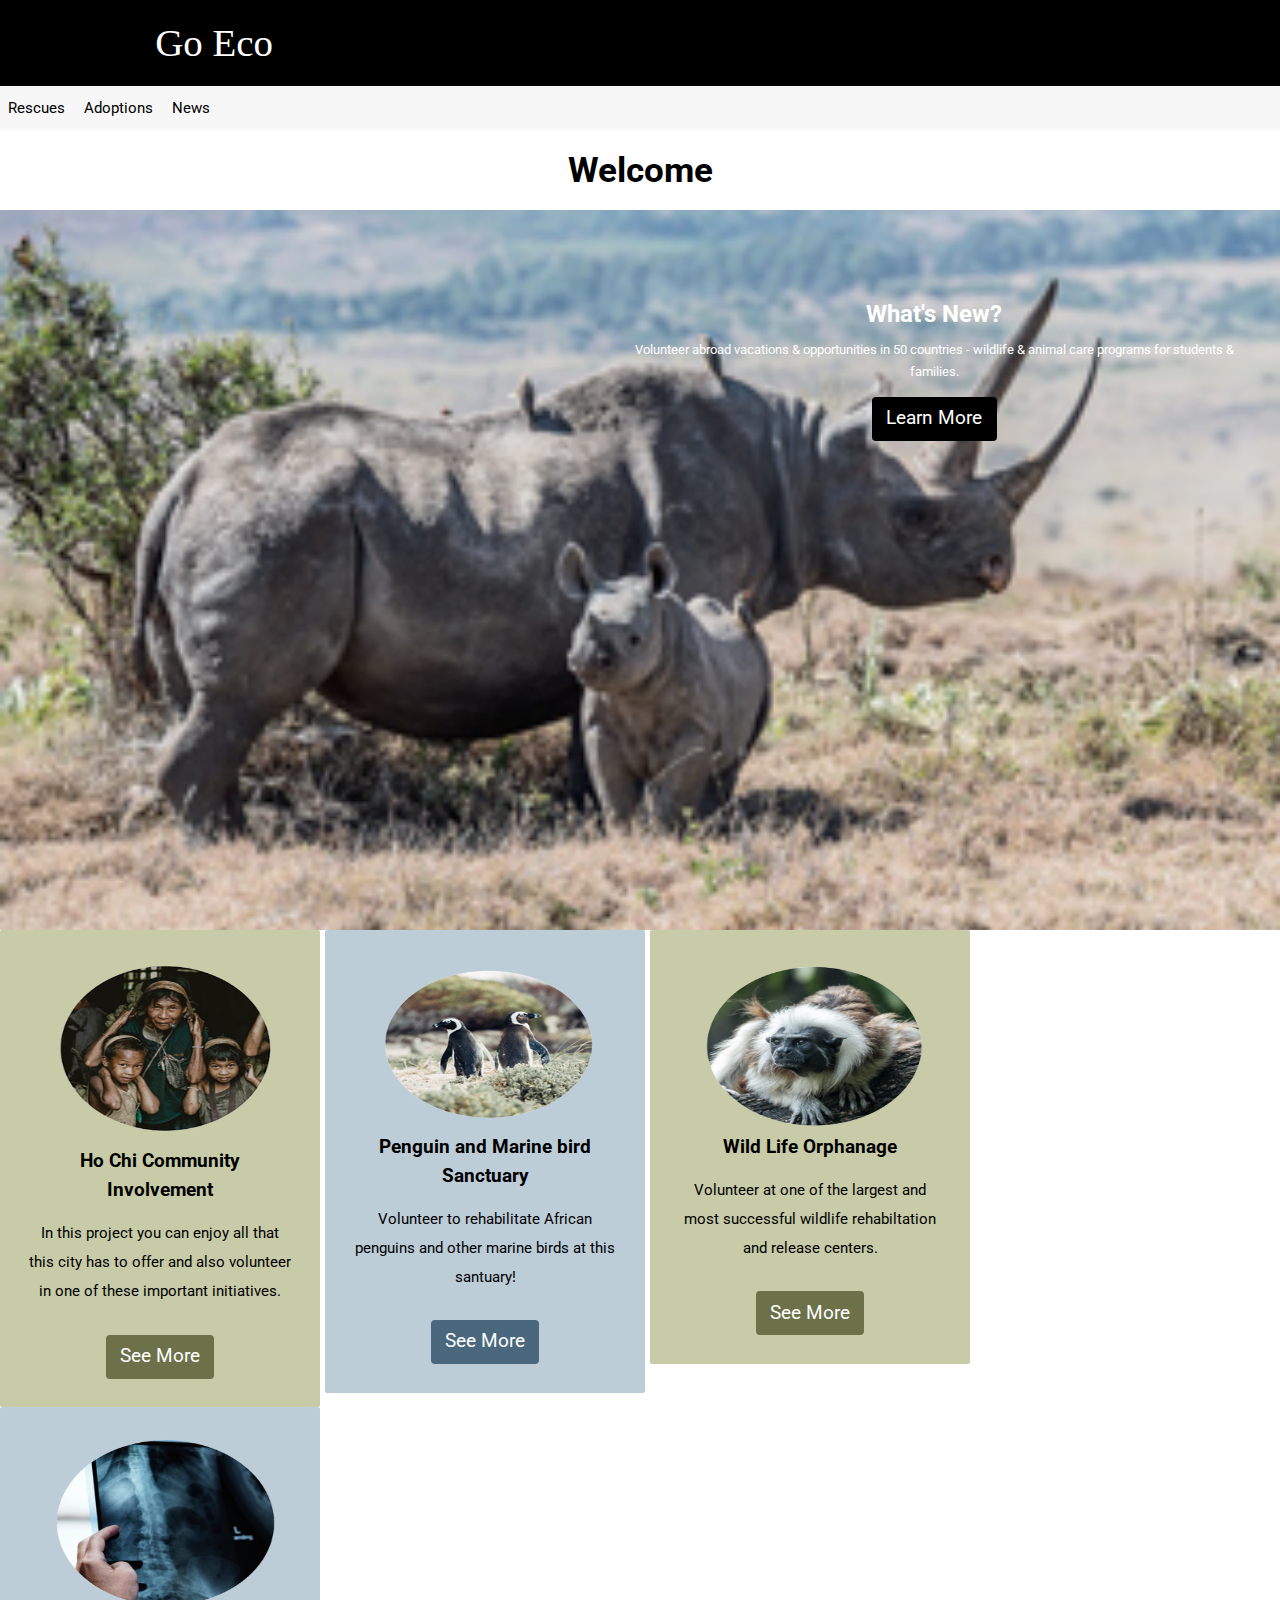
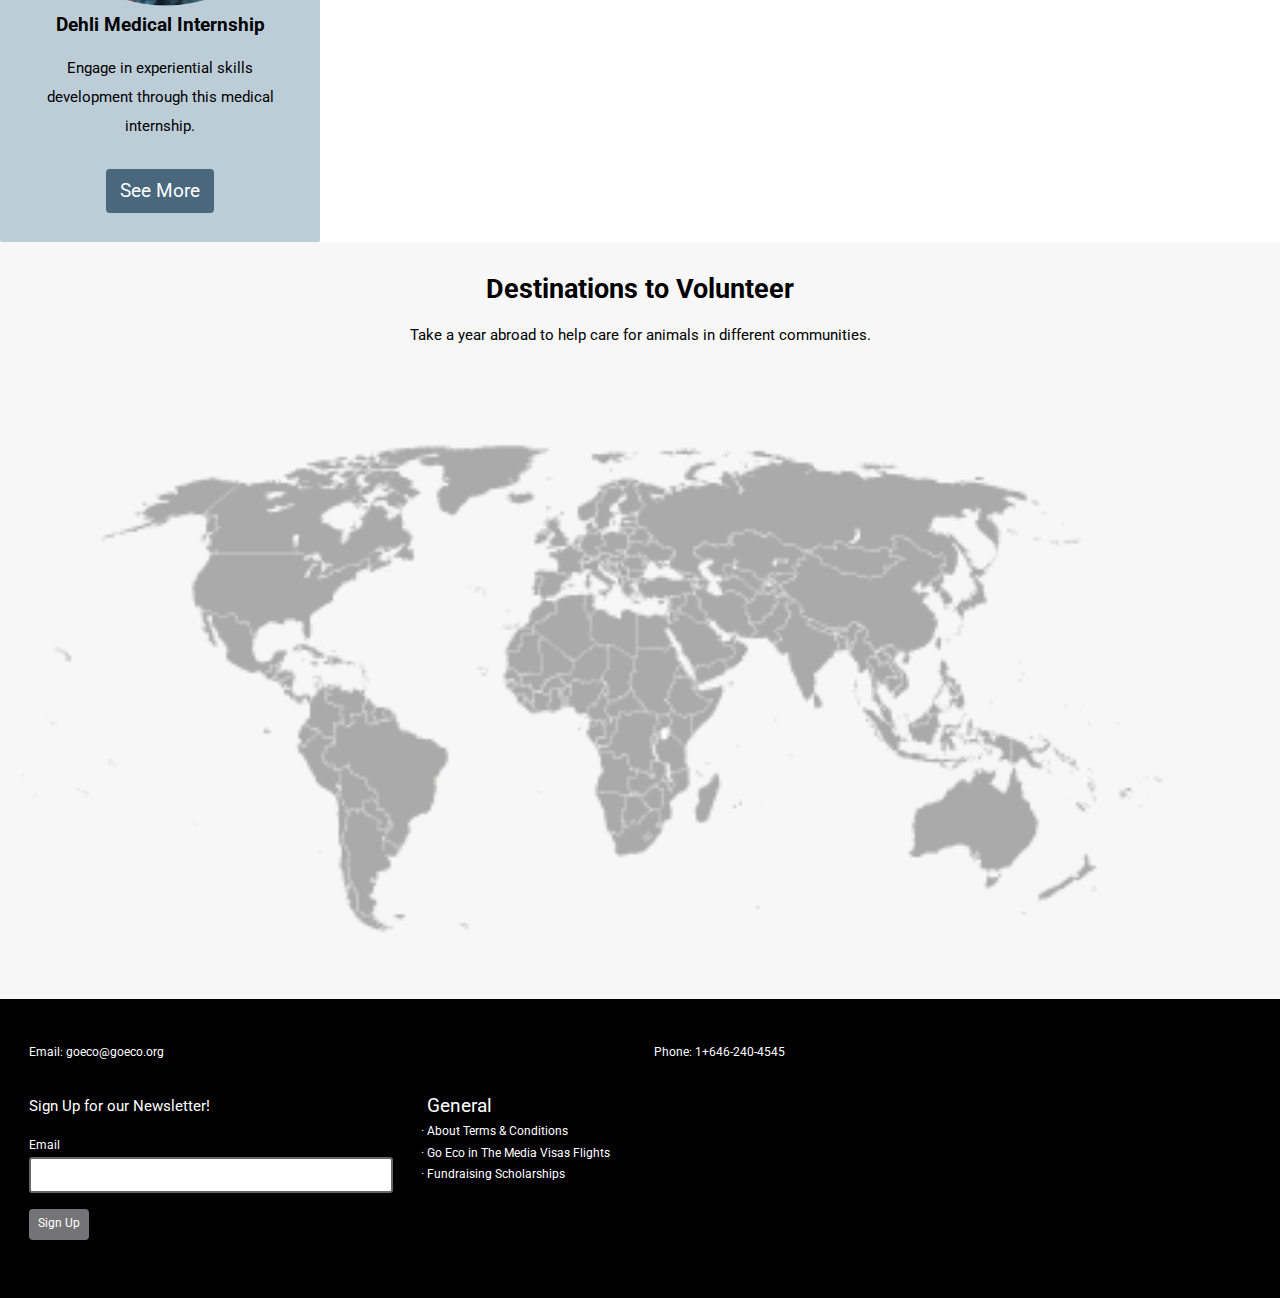
==== commit 0d6c030f: "Add unit sizes" ====
--- a/index.html
+++ b/index.html
@@ -9,7 +9,8 @@
   <link href="css/type.css" rel="stylesheet">
   <link href="css/main.css" rel="stylesheet">
   <link href="https://fonts.googleapis.com/css?family=Roboto" rel="stylesheet">
-  <link rel="shortcut icon" type="image/png" href="images/favicon.png">
+  <link rel="shortcut icon" href="favicon.ico">
+  <link rel="icon" type="image/png" href="images/favicon-196.png">
 </head>
 <body>
 
@@ -35,7 +36,7 @@
   </header>
 
   <main role="main" id="main" tabindex="0">
-    <h1 class="text-center pad-t">Welcome</h1>
+    <h1 class="text-center pad-t-1-2 push-1-2">Welcome</h1>
     <section>
       <div class="banner relative">
         <div class="embed embed-16by9">
@@ -99,20 +100,20 @@
   </main>
 
   <footer role="contentinfo" class="grid end island-1-2">
-    <div class="unit">
+    <div class="unit xs-1 s-1-2">
       <p class="micro white-type pico gutter-1-2 pad-t push-1-2">Email: goeco@goeco.org</p>
     </div>
 
-    <div class="unit">
-      <p class="micro white-type pico gutter-1-2 push-1-2">Phone: 1+646-240-4545</p>
+    <div class="unit xs-1 s-1-2">
+      <p class="micro white-type pico gutter-1-2 pad-t push-1-2">Phone: 1+646-240-4545</p>
     </div>
 
     <form class="unit" method="POST" action="https://formspree.io/sund0037@algonquinlive.com">
-      <div class="unit push island-1-2">
+      <div class="unit push-1-2 island-1-2 xs-1 s-1-2">
         <p class="micro push-1-2 white-type">Sign Up for our Newsletter!</p>
         <label class="pico white-type" for="email">Email</label>
         <input class="push-1-2" id="email" type="email" name="email" required>
-        <a href="news.html" class="btn sign-up sign pico">Sign Up</a>
+        <a href="news.html" class="btn sign-up sign pico push-1-2">Sign Up</a>
       </div>
       <div class="unit island-1-2 xs-1-2 s-1-2 m-1-3">
         <p class="white-type kilo push-0">General</p>
--- a/css/main.css
+++ b/css/main.css
@@ -14,7 +14,7 @@
   display: inline-block;
 }
 
-li a:hover {
+li:hover {
   color: #fff;
   background-color: #000;
   border-radius: 3px;
@@ -140,8 +140,19 @@
   width: 100%;
 }
 
-@media only screen (min-width: 25em) {
+@media only screen and (min-width: 25em) {
 
+  .banner-content {
+    top: 3em;
+  }
+
+  .street {
+    margin-left: 1.25em;
+  }
+
+  .rescue-content {
+    top: 12em;
+  }
 
 }
 
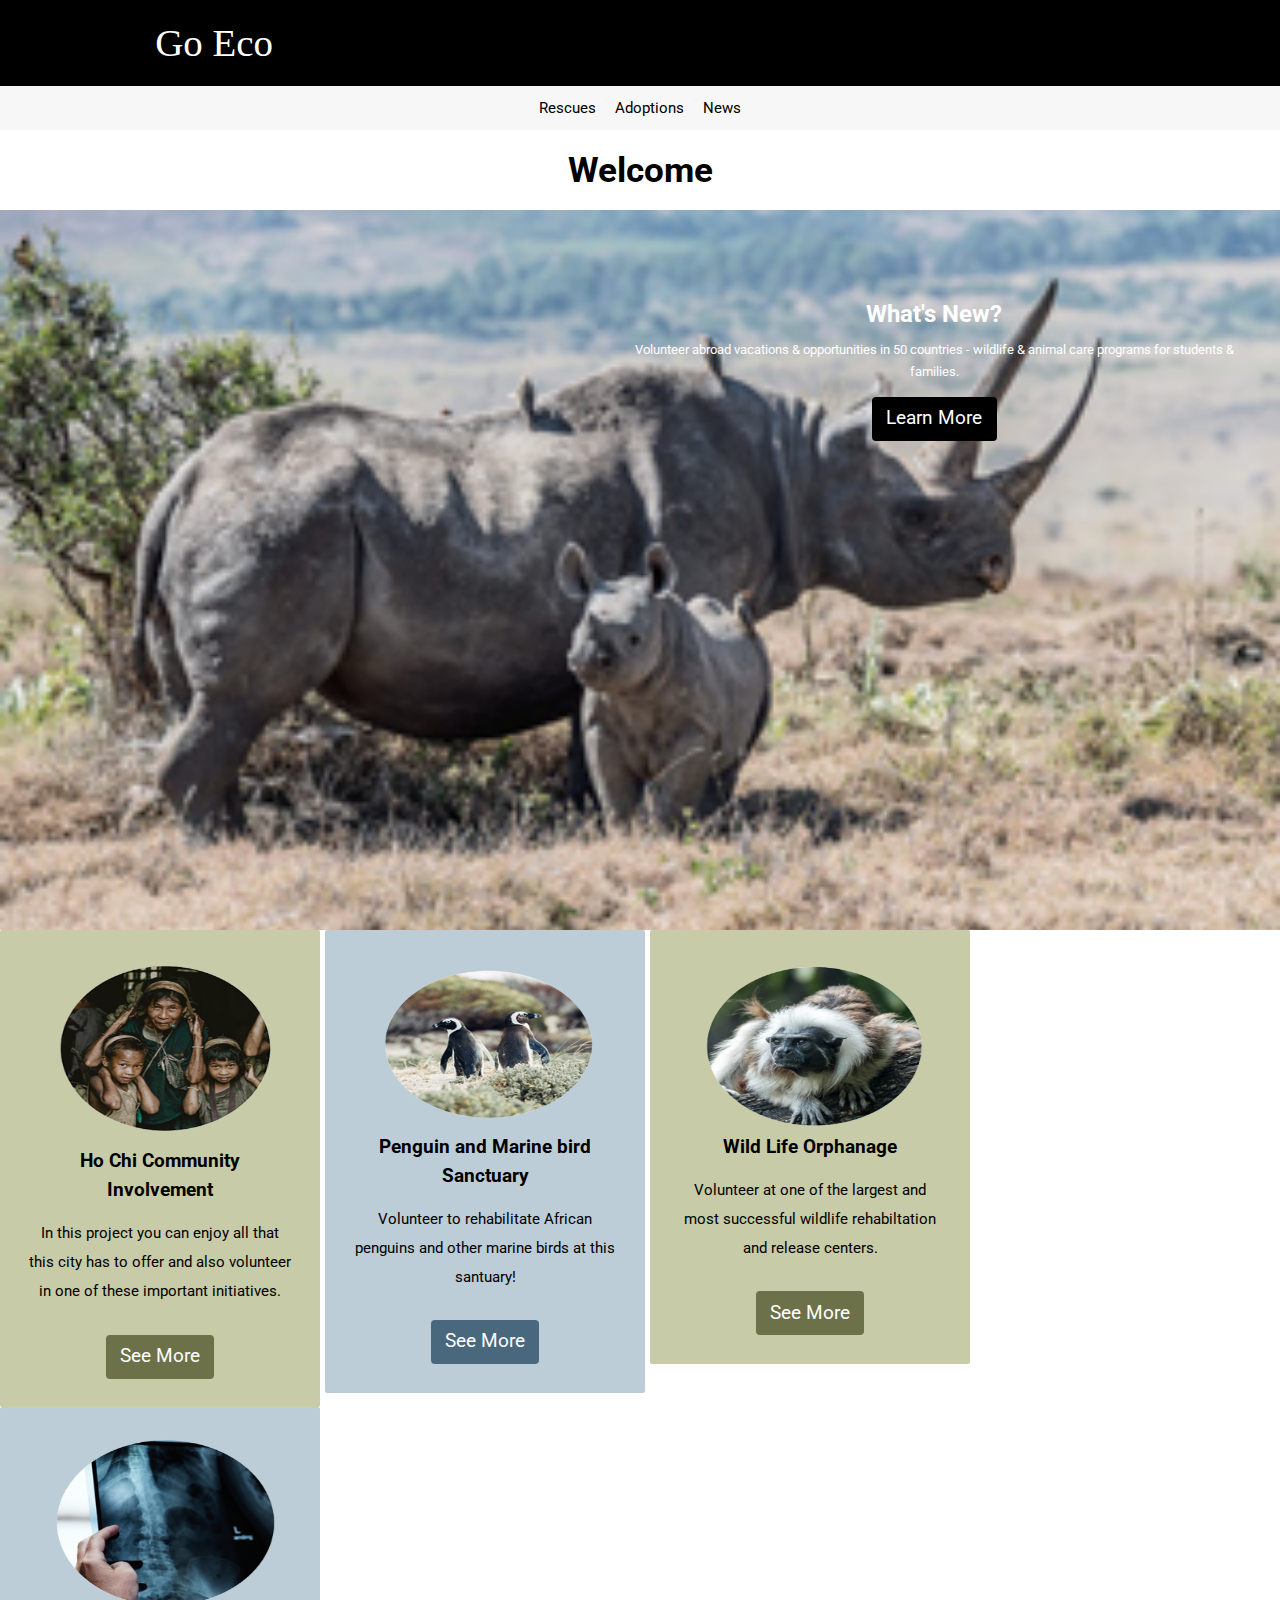
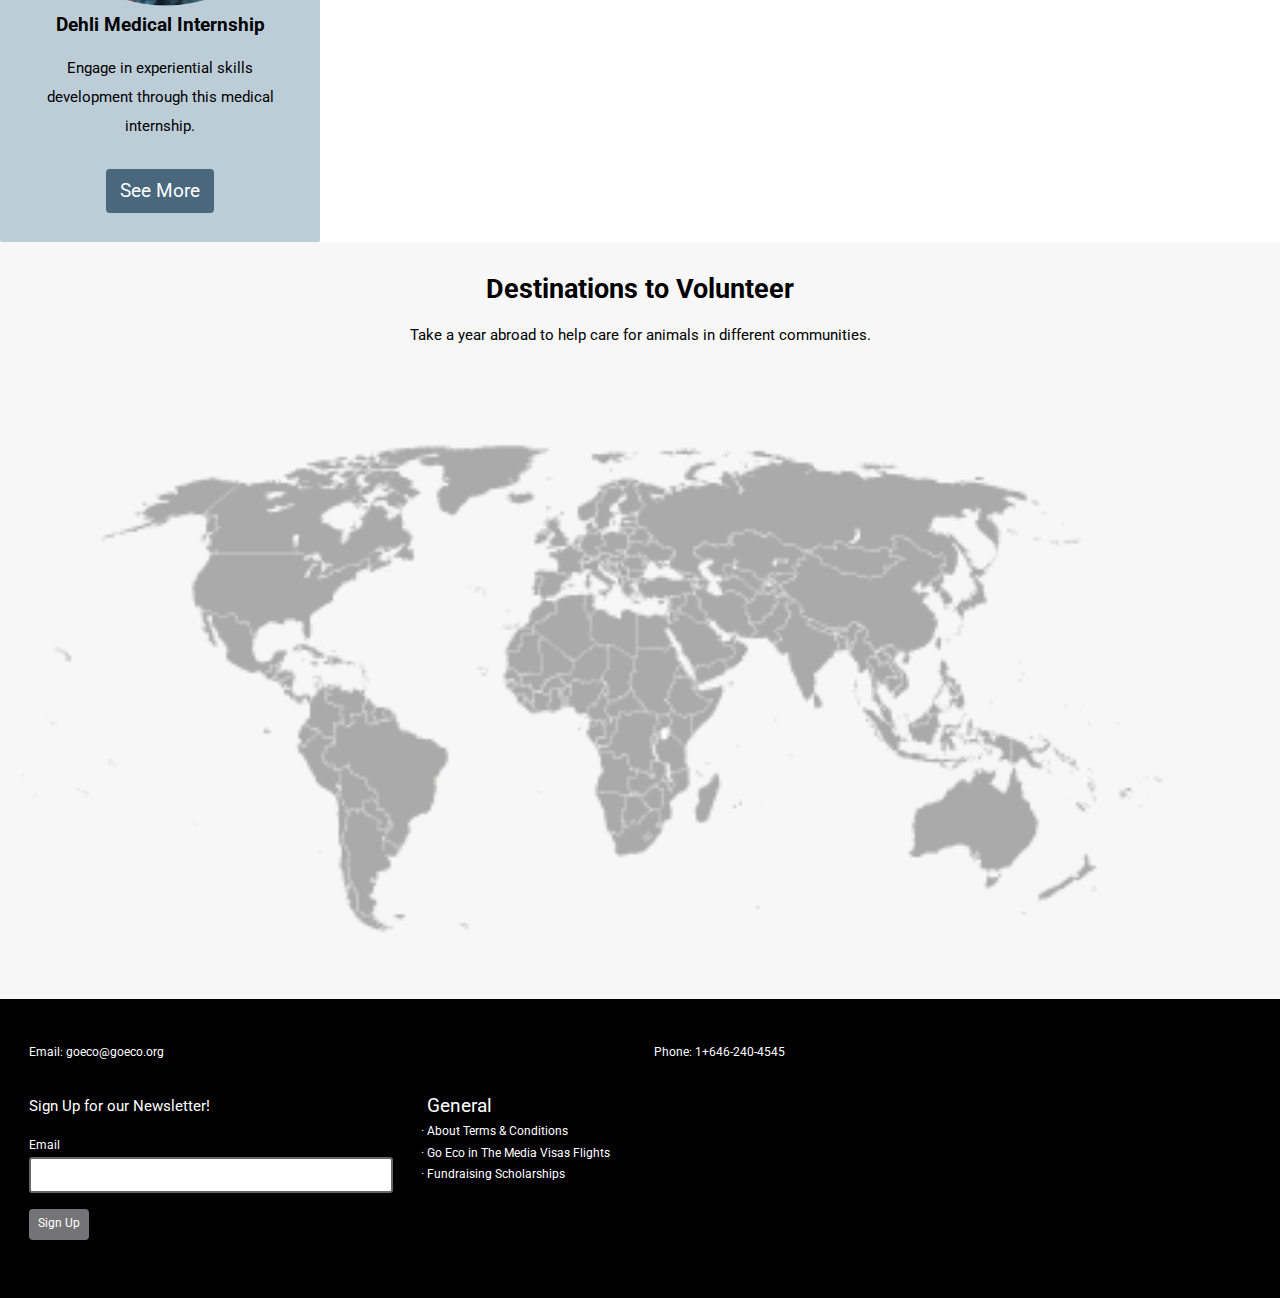
==== commit b5f8db39: "Add a text center class" ====
--- a/index.html
+++ b/index.html
@@ -24,12 +24,12 @@
       <p class="name zetta push-0">Go Eco</p>
     </div>
 
-    <nav id="nav" role="navigation" class="nav list-group" tabindex="0">
+    <nav id="nav" role="navigation" class="nav text-center list-group" tabindex="0">
       <div>
         <ul class="micro push-0">
-          <li><a class="island-1-2 xs-1-4 s-1-4" href="rescues.html">Rescues</a></li>
-          <li><a class="island-1-2 xs-1-4 s-1-4" href="adopt.html">Adoptions</a></li>
-          <li><a class="island-1-2 xs-1-4 s-1-4" href="news.html">News</a></li>
+          <li><a class="xs-1-4 s-1-4" href="rescues.html">Rescues</a></li>
+          <li><a class="xs-1-4 s-1-4" href="adopt.html">Adoptions</a></li>
+          <li><a class="xs-1-4 s-1-4" href="news.html">News</a></li>
         </ul>
       </div>
     </nav>
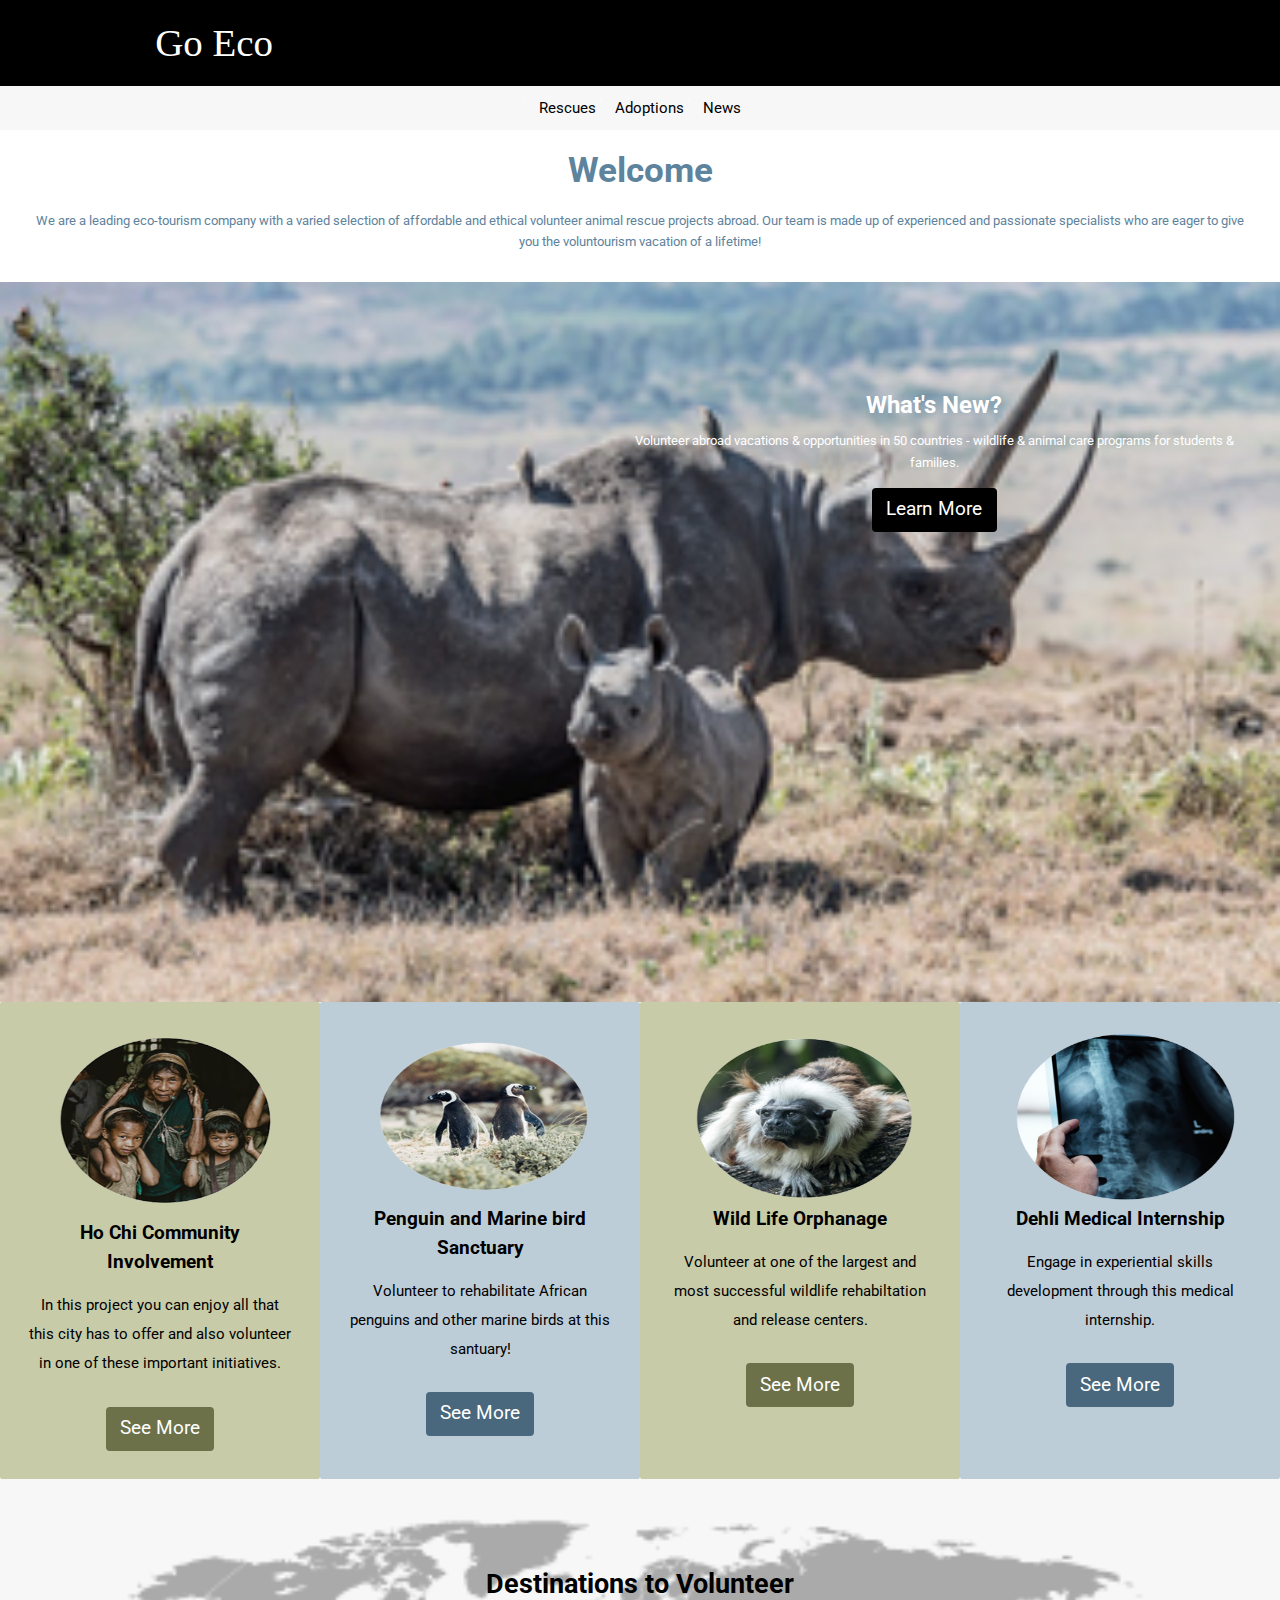
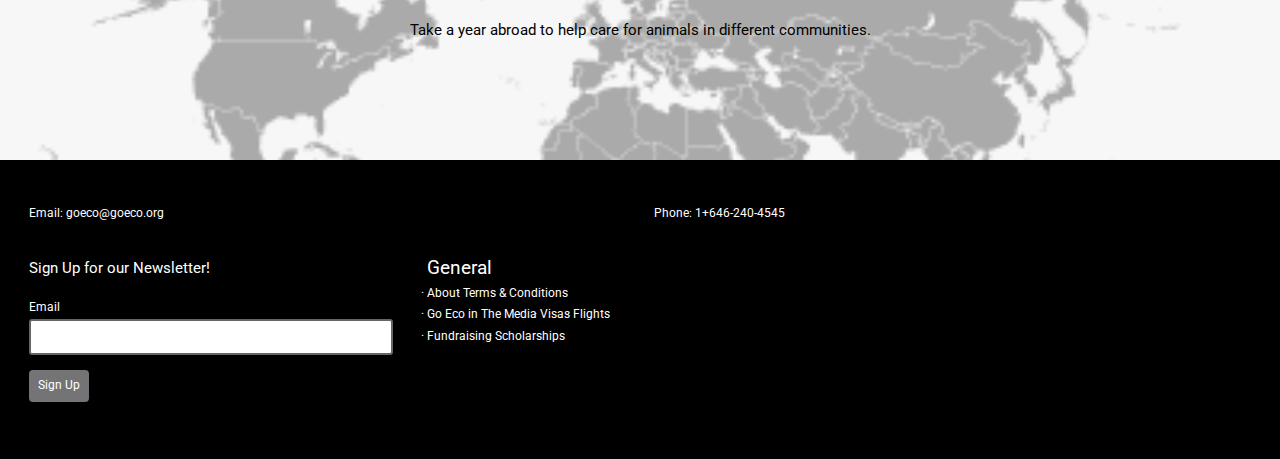
==== commit 5f65cf23: "Add a background image" ====
--- a/index.html
+++ b/index.html
@@ -36,7 +36,8 @@
   </header>
 
   <main role="main" id="main" tabindex="0">
-    <h1 class="text-center pad-t-1-2 push-1-2">Welcome</h1>
+    <h1 class="blue-type text-center pad-t-1-2 push-1-2">Welcome</h1>
+    <p class="nano text-center gutter blue-type">We are a leading eco-tourism company with a varied selection of affordable and ethical volunteer animal rescue projects abroad. Our team is made up of experienced and passionate specialists who are eager to give you the voluntourism vacation of a lifetime!</p>
     <section>
       <div class="banner relative">
         <div class="embed embed-16by9">
@@ -52,10 +53,10 @@
       </div>
     </section>
 
-    <section class="unit">
+    <section class="grid">
       <div class="unit xs-1 s-1 m-1-2 l-1-4 card-g island text-center">
         <div class="embed embed-3by2">
-          <img class="embed-item img-flex pic" src="images/community.png" alt="A group of Ho Chi community members">
+          <img class="embed-item img-flex pic move" src="images/community.png" alt="A group of Ho Chi community members">
         </div>
         <h2 class="kilo push-1-2 pad-t-1-2">Ho Chi Community Involvement</h2>
         <p class="micro">In this project you can enjoy all that this city has to offer and also volunteer in one of these important initiatives.</p>
@@ -64,7 +65,7 @@
 
       <div class="unit xs-1 s-1 m-1-2 l-1-4 card-b island text-center">
         <div class="embed embed-3by2">
-          <img class="embed-item img-flex pic" src="images/penguins.png" alt="Two penguins back to back">
+          <img class="embed-item img-flex pic move" src="images/penguins.png" alt="Two penguins back to back">
         </div>
         <h2 class="kilo push-1-2">Penguin and Marine bird Sanctuary</h2>
         <p class="micro">Volunteer to rehabilitate African penguins and other marine birds at this santuary!</p>
@@ -73,7 +74,7 @@
 
       <div class="unit xs-1 s-1 m-1-2 l-1-4 card-g island text-center">
         <div class="embed embed-3by2">
-          <img class="embed-item img-flex pic" src="images/wildlife.png" alt="Monkey on a branch">
+          <img class="embed-item img-flex pic move" src="images/wildlife.png" alt="Monkey on a branch">
         </div>
         <h2 class="kilo push-1-2">Wild Life Orphanage</h2>
         <p class="micro">Volunteer at one of the largest and most successful wildlife rehabiltation and release centers.</p>
@@ -82,19 +83,16 @@
 
       <div class="unit xs-1 s-1 m-1-2 l-1-4 card-b island text-center">
         <div class="embed embed-3by2">
-          <img class="embed-item img-flex pic" src="images/medical.png" alt="The x-ray of an animal spine">
+          <img class="embed-item img-flex pic move" src="images/medical.png" alt="The x-ray of an animal spine">
         </div>
         <h2 class="kilo push-1-2">Dehli Medical Internship</h2>
         <p class="micro">Engage in experiential skills development through this medical internship.</p>
         <a href="rescues.html" class="btn blue sign kilo">See More</a>
       </div>
 
-      <div class="unit destination">
+      <div class="unit destination map">
         <h2 class="tera text-center pad-t push-1-2">Destinations to Volunteer</h2>
         <p class="text-center micro gutter-1-2 push-2">Take a year abroad to help care for animals in different communities.</p>
-        <div class="embed embed-24by10 pic push-2">
-          <img class="embed-item img-flex" src="images/map.png" alt="Animation of digital map">
-        </div>
       </div>
     </section>
   </main>
--- a/css/main.css
+++ b/css/main.css
@@ -14,9 +14,12 @@
   display: inline-block;
 }
 
+li:hover a {
+  color: #fff;
+}
+
 li:hover {
-  color: #fff;
-  background-color: #000;
+  background-color: #909090;
   border-radius: 3px;
 }
 
@@ -130,6 +133,14 @@
   margin-left: 1em;
 }
 
+.map {
+  background-image: url("../images/map.png");
+  background-size: 100% auto;
+  background-repeat: no-repeat;
+  background-position: left top, left bottom, left top;
+  padding: 3em;
+}
+
 .sign-up {
   background-color: #747476;
   border: none;
@@ -140,10 +151,15 @@
   width: 100%;
 }
 
+.move:hover {
+  animation: move 1s linear;
+  filter: drop-shadow(2px 2px 10px rgba(0, 0, 0, .5));
+}
+
 @media only screen and (min-width: 25em) {
 
   .banner-content {
-    top: 3em;
+    top: 4em;
   }
 
   .street {
@@ -165,3 +181,17 @@
 
 
 }
+
+@@keyframes move {
+
+  0% {
+    transform: translateX(0);
+    transform: translateY(0);
+  }
+
+  100% {
+    transform: translateX(0);
+    transform: translateY(-50px);
+  }
+
+}
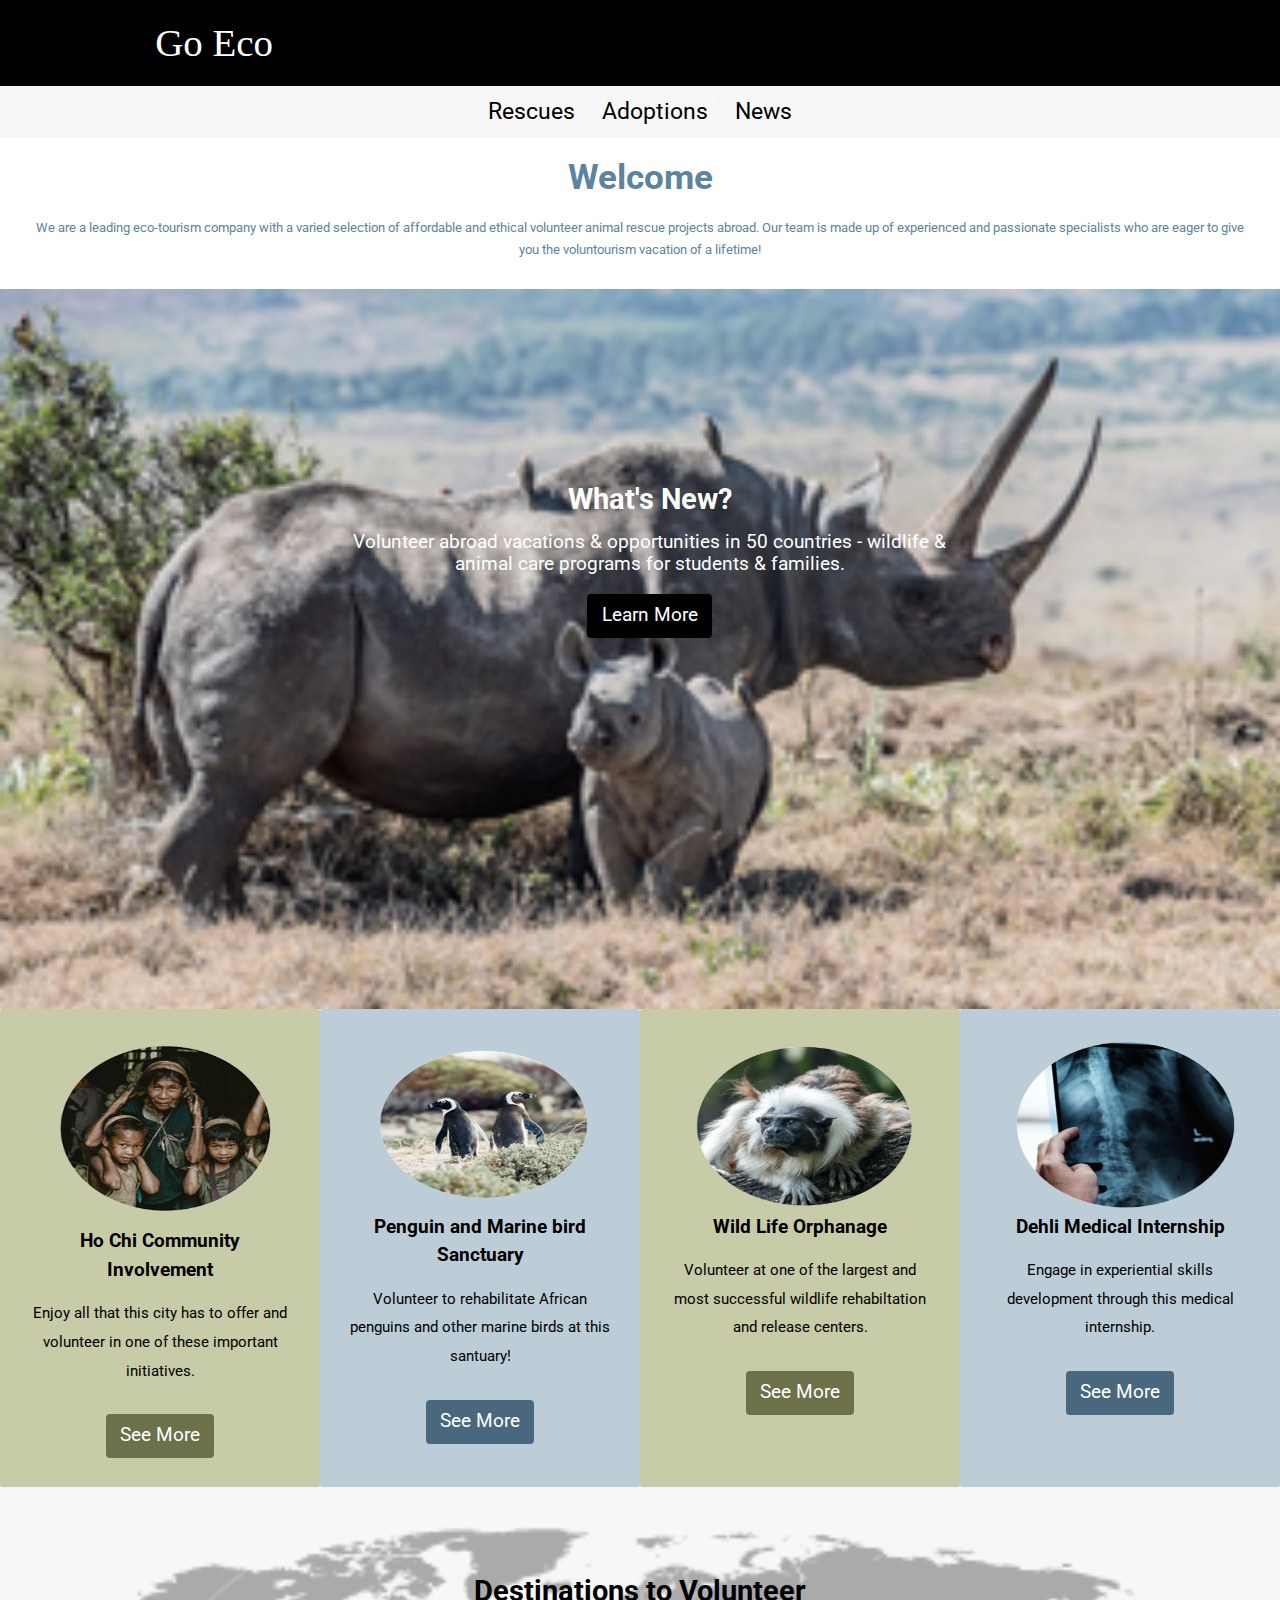
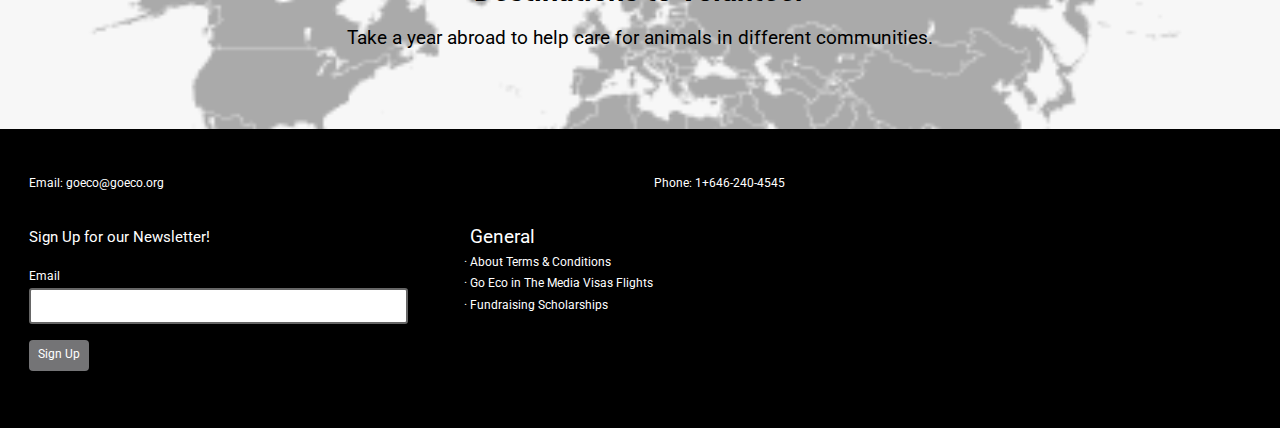
==== commit 1ba05eb7: "Add unit sizes" ====
--- a/index.html
+++ b/index.html
@@ -44,8 +44,8 @@
           <img class="embed-item img-flex" src="images/rhinos.png" alt="A baby rhino with it's mother">
         </div>
         <div class="island header-float center-text absolute banner-content max-length">
-          <h2 class="giga push-1-4">What's New?</h2>
-          <p class="nano push-1-2">Volunteer abroad vacations & opportunities in 50 countries - wildlife & animal care programs for students & families.</p>
+          <h2 class="giga push-1-4 banner-h">What's New?</h2>
+          <p class="nano push-1-2 banner-p">Volunteer abroad vacations & opportunities in 50 countries - wildlife & animal care programs for students & families.</p>
           <div class="text-center">
             <a href="news.html" class="btn learn">Learn More</a>
           </div>
@@ -59,7 +59,7 @@
           <img class="embed-item img-flex pic move" src="images/community.png" alt="A group of Ho Chi community members">
         </div>
         <h2 class="kilo push-1-2 pad-t-1-2">Ho Chi Community Involvement</h2>
-        <p class="micro">In this project you can enjoy all that this city has to offer and also volunteer in one of these important initiatives.</p>
+        <p class="micro">Enjoy all that this city has to offer and volunteer in one of these important initiatives.</p>
         <a href="rescues.html" class="btn green sign kilo">See More</a>
       </div>
 
@@ -91,8 +91,8 @@
       </div>
 
       <div class="unit destination map">
-        <h2 class="tera text-center pad-t push-1-2">Destinations to Volunteer</h2>
-        <p class="text-center micro gutter-1-2 push-2">Take a year abroad to help care for animals in different communities.</p>
+        <h2 class="tera text-center pad-t push-1-2 banner-h">Destinations to Volunteer</h2>
+        <p class="text-center micro gutter-1-2 push-2 banner-p">Take a year abroad to help care for animals in different communities.</p>
       </div>
     </section>
   </main>
@@ -107,7 +107,7 @@
     </div>
 
     <form class="unit" method="POST" action="https://formspree.io/sund0037@algonquinlive.com">
-      <div class="unit push-1-2 island-1-2 xs-1 s-1-2">
+      <div class="unit push-1-2 push-r island-1-2 xs-1 s-1-2 ">
         <p class="micro push-1-2 white-type">Sign Up for our Newsletter!</p>
         <label class="pico white-type" for="email">Email</label>
         <input class="push-1-2" id="email" type="email" name="email" required>
--- a/css/main.css
+++ b/css/main.css
@@ -172,14 +172,45 @@
 
 }
 
-@media only screen (min-width: 38em) {
-
-
-}
-
-@media only screen (min-width: 60em) {
-
-
+@media only screen and (min-width: 38em) {
+
+  nav li {
+    font-size: 1.25em;
+  }
+}
+
+@media only screen and (min-width: 60em) {
+
+  .banner-content {
+    top: 8.5em;
+    left: 1em;
+  }
+
+  .banner-h {
+    font-size: 1.5em;
+    margin-bottom: .5em;
+  }
+
+  .banner-p {
+    font-size: 1em;
+    margin-bottom: 1em;
+  }
+
+  .mozambique {
+    margin-bottom: 2.15em;
+  }
+
+  nav li {
+    font-size: 1.5em;
+  }
+
+  .street{
+    margin-right: 1.25em;
+  }
+
+  .aus, .zim {
+    margin-bottom: 2.15em;
+  }
 }
 
 @@keyframes move {
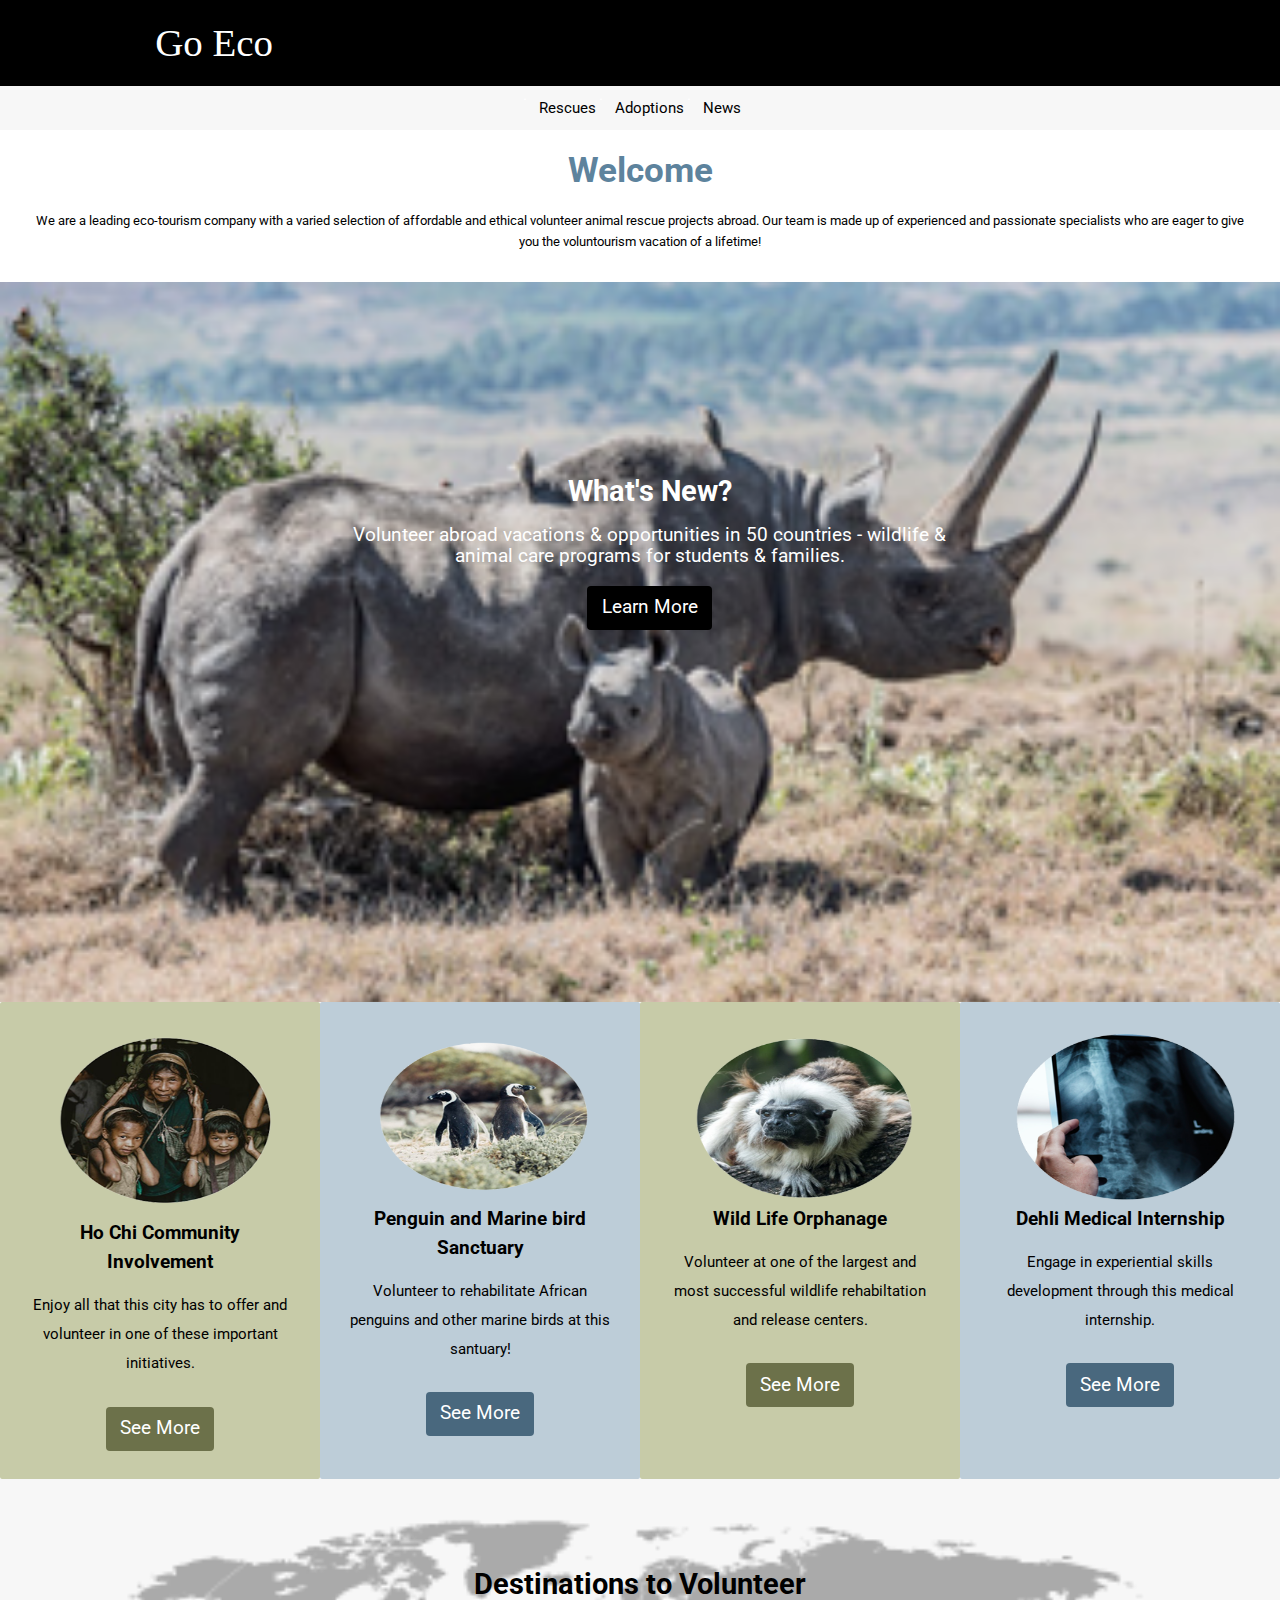
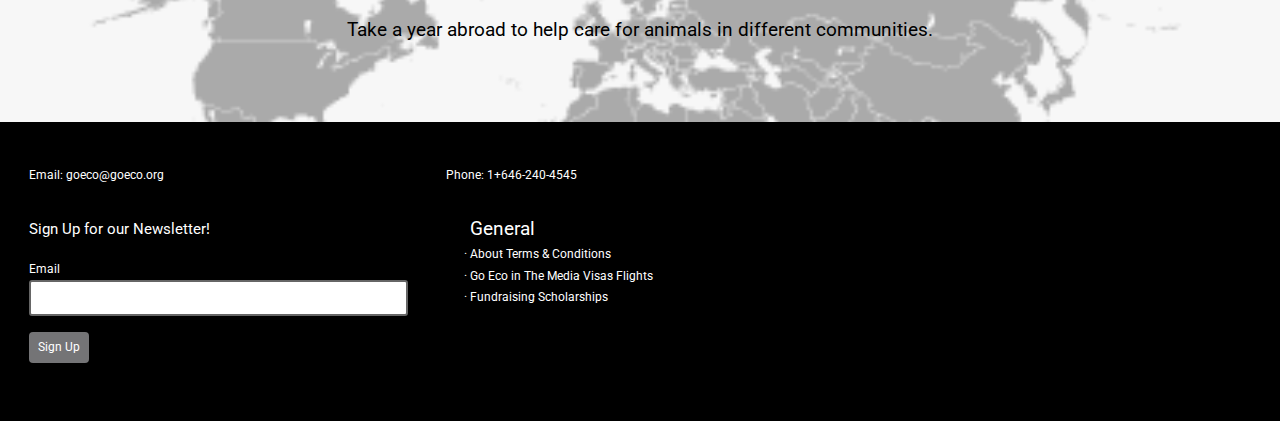
==== commit 61a95558: "Update the html files" ====
--- a/index.html
+++ b/index.html
@@ -37,7 +37,7 @@
 
   <main role="main" id="main" tabindex="0">
     <h1 class="blue-type text-center pad-t-1-2 push-1-2">Welcome</h1>
-    <p class="nano text-center gutter blue-type">We are a leading eco-tourism company with a varied selection of affordable and ethical volunteer animal rescue projects abroad. Our team is made up of experienced and passionate specialists who are eager to give you the voluntourism vacation of a lifetime!</p>
+    <p class="nano text-center gutter">We are a leading eco-tourism company with a varied selection of affordable and ethical volunteer animal rescue projects abroad. Our team is made up of experienced and passionate specialists who are eager to give you the voluntourism vacation of a lifetime!</p>
     <section>
       <div class="banner relative">
         <div class="embed embed-16by9">
@@ -98,7 +98,7 @@
   </main>
 
   <footer role="contentinfo" class="grid end island-1-2">
-    <div class="unit xs-1 s-1-2">
+    <div class="unit xs-1 s-1-2 m-1-2 l-1-3 xl-1-3">
       <p class="micro white-type pico gutter-1-2 pad-t push-1-2">Email: goeco@goeco.org</p>
     </div>
 
--- a/css/main.css
+++ b/css/main.css
@@ -172,13 +172,6 @@
 
 }
 
-@media only screen and (min-width: 38em) {
-
-  nav li {
-    font-size: 1.25em;
-  }
-}
-
 @media only screen and (min-width: 60em) {
 
   .banner-content {
@@ -200,10 +193,6 @@
     margin-bottom: 2.15em;
   }
 
-  nav li {
-    font-size: 1.5em;
-  }
-
   .street{
     margin-right: 1.25em;
   }
@@ -213,7 +202,7 @@
   }
 }
 
-@@keyframes move {
+@keyframes move {
 
   0% {
     transform: translateX(0);
@@ -222,7 +211,7 @@
 
   100% {
     transform: translateX(0);
-    transform: translateY(-50px);
-  }
-
-}
+    transform: translateY(-5px);
+  }
+
+}
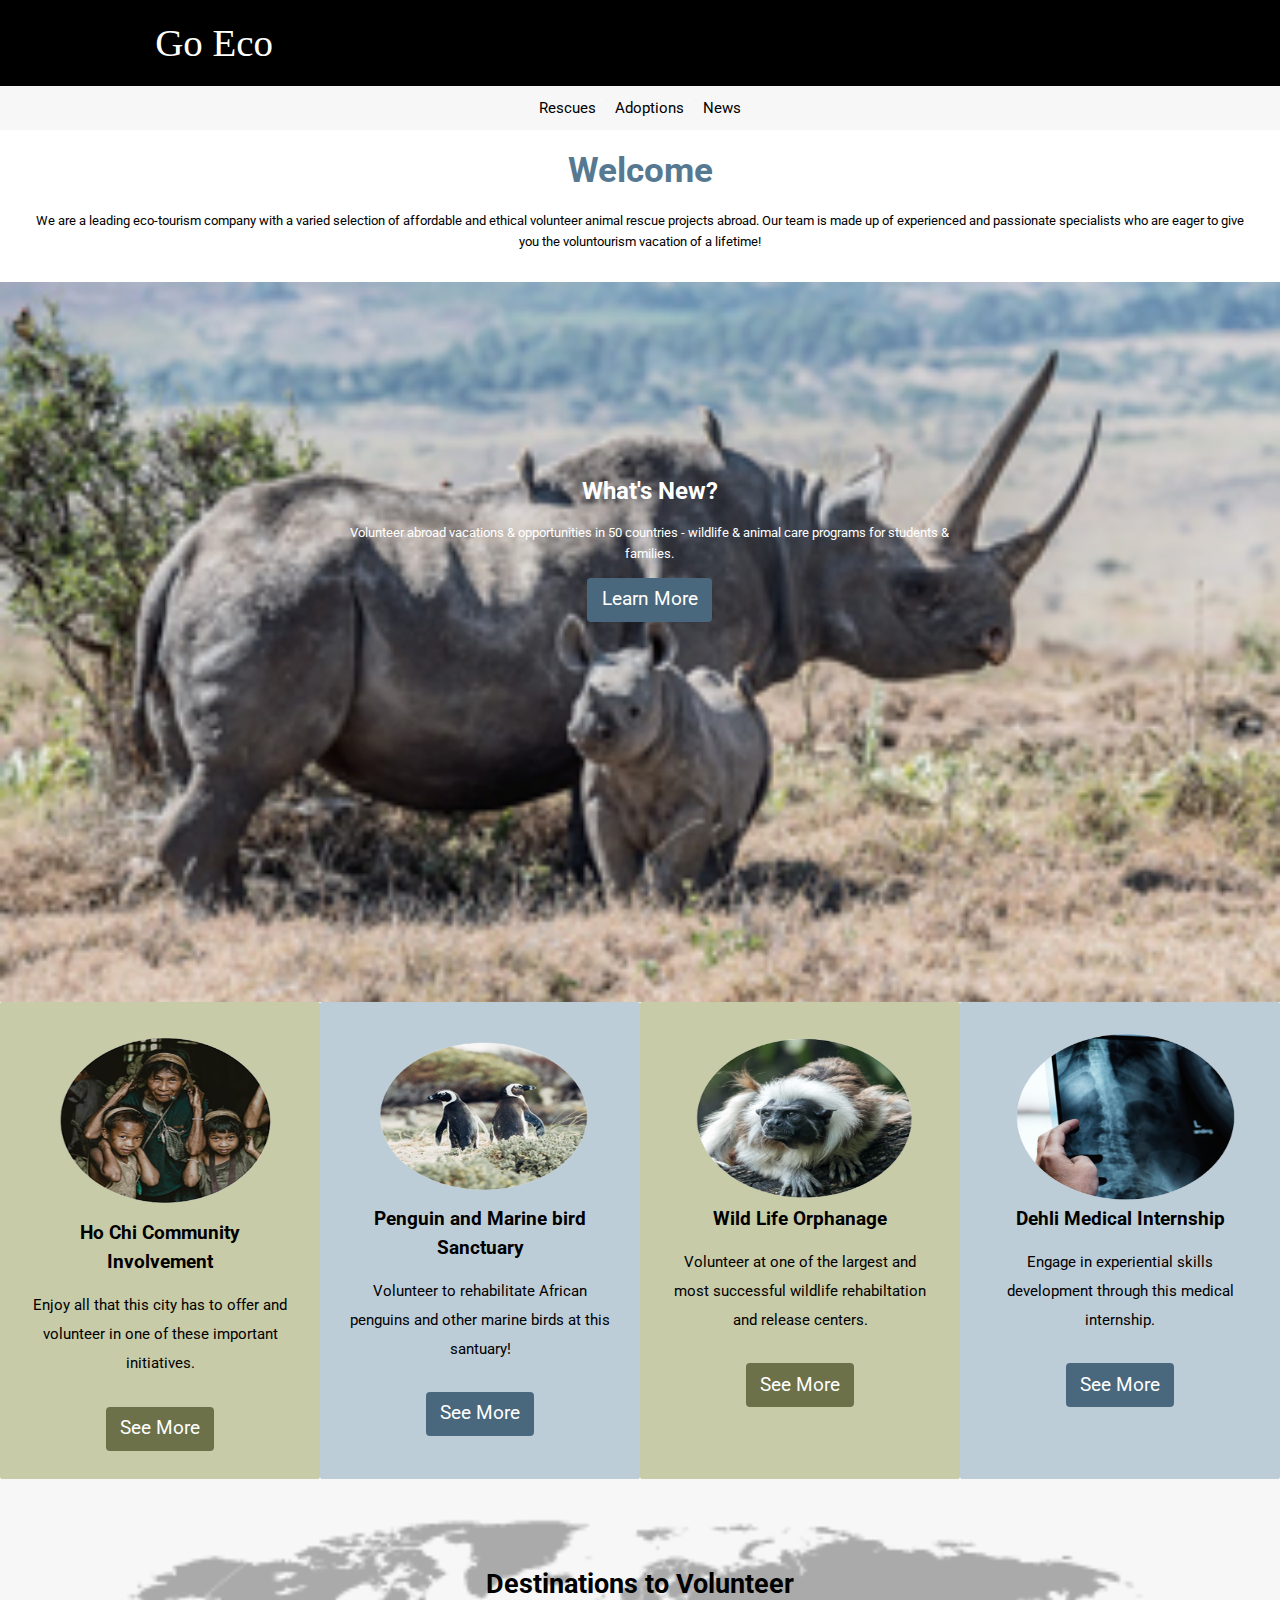
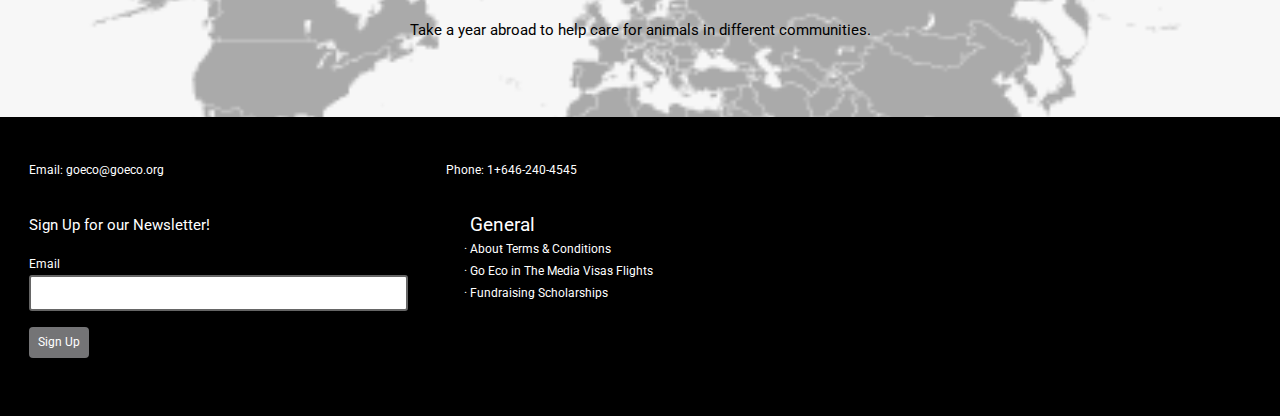
==== commit 8eab15a1: "Update the link for the learn more button" ====
--- a/index.html
+++ b/index.html
@@ -47,7 +47,7 @@
           <h2 class="giga push-1-4 banner-h">What's New?</h2>
           <p class="nano push-1-2 banner-p">Volunteer abroad vacations & opportunities in 50 countries - wildlife & animal care programs for students & families.</p>
           <div class="text-center">
-            <a href="news.html" class="btn learn">Learn More</a>
+            <a href="rescues.html" class="btn learn">Learn More</a>
           </div>
         </div>
       </div>
--- a/css/main.css
+++ b/css/main.css
@@ -16,6 +16,8 @@
 
 li:hover a {
   color: #fff;
+  background-color: #909090;
+  border-radius: 3px;
 }
 
 li:hover {
@@ -72,6 +74,11 @@
 }
 
 .learn {
+  background-color: #49687e;
+  border: none;
+}
+
+.learn:hover {
   background-color: #000;
   border: none;
 }
@@ -115,11 +122,11 @@
 }
 
 .green-type {
-  color: #959b67;
+  color: #7e835b;
 }
 
 .blue-type {
-  color: #5d839d;
+  color: #567991;
 }
 
 .home {
@@ -170,6 +177,10 @@
     top: 12em;
   }
 
+  .mozambique {
+    margin-bottom: 2.35em;
+  }
+
 }
 
 @media only screen and (min-width: 60em) {
@@ -180,26 +191,29 @@
   }
 
   .banner-h {
-    font-size: 1.5em;
     margin-bottom: .5em;
   }
 
   .banner-p {
-    font-size: 1em;
     margin-bottom: 1em;
   }
 
   .mozambique {
-    margin-bottom: 2.15em;
-  }
-
-  .street{
+    margin-bottom: 3em;
+  }
+
+  .street {
+    margin-right: 1.25em;
+  }
+
+  .postal {
     margin-right: 1.25em;
   }
 
   .aus, .zim {
     margin-bottom: 2.15em;
   }
+
 }
 
 @keyframes move {
